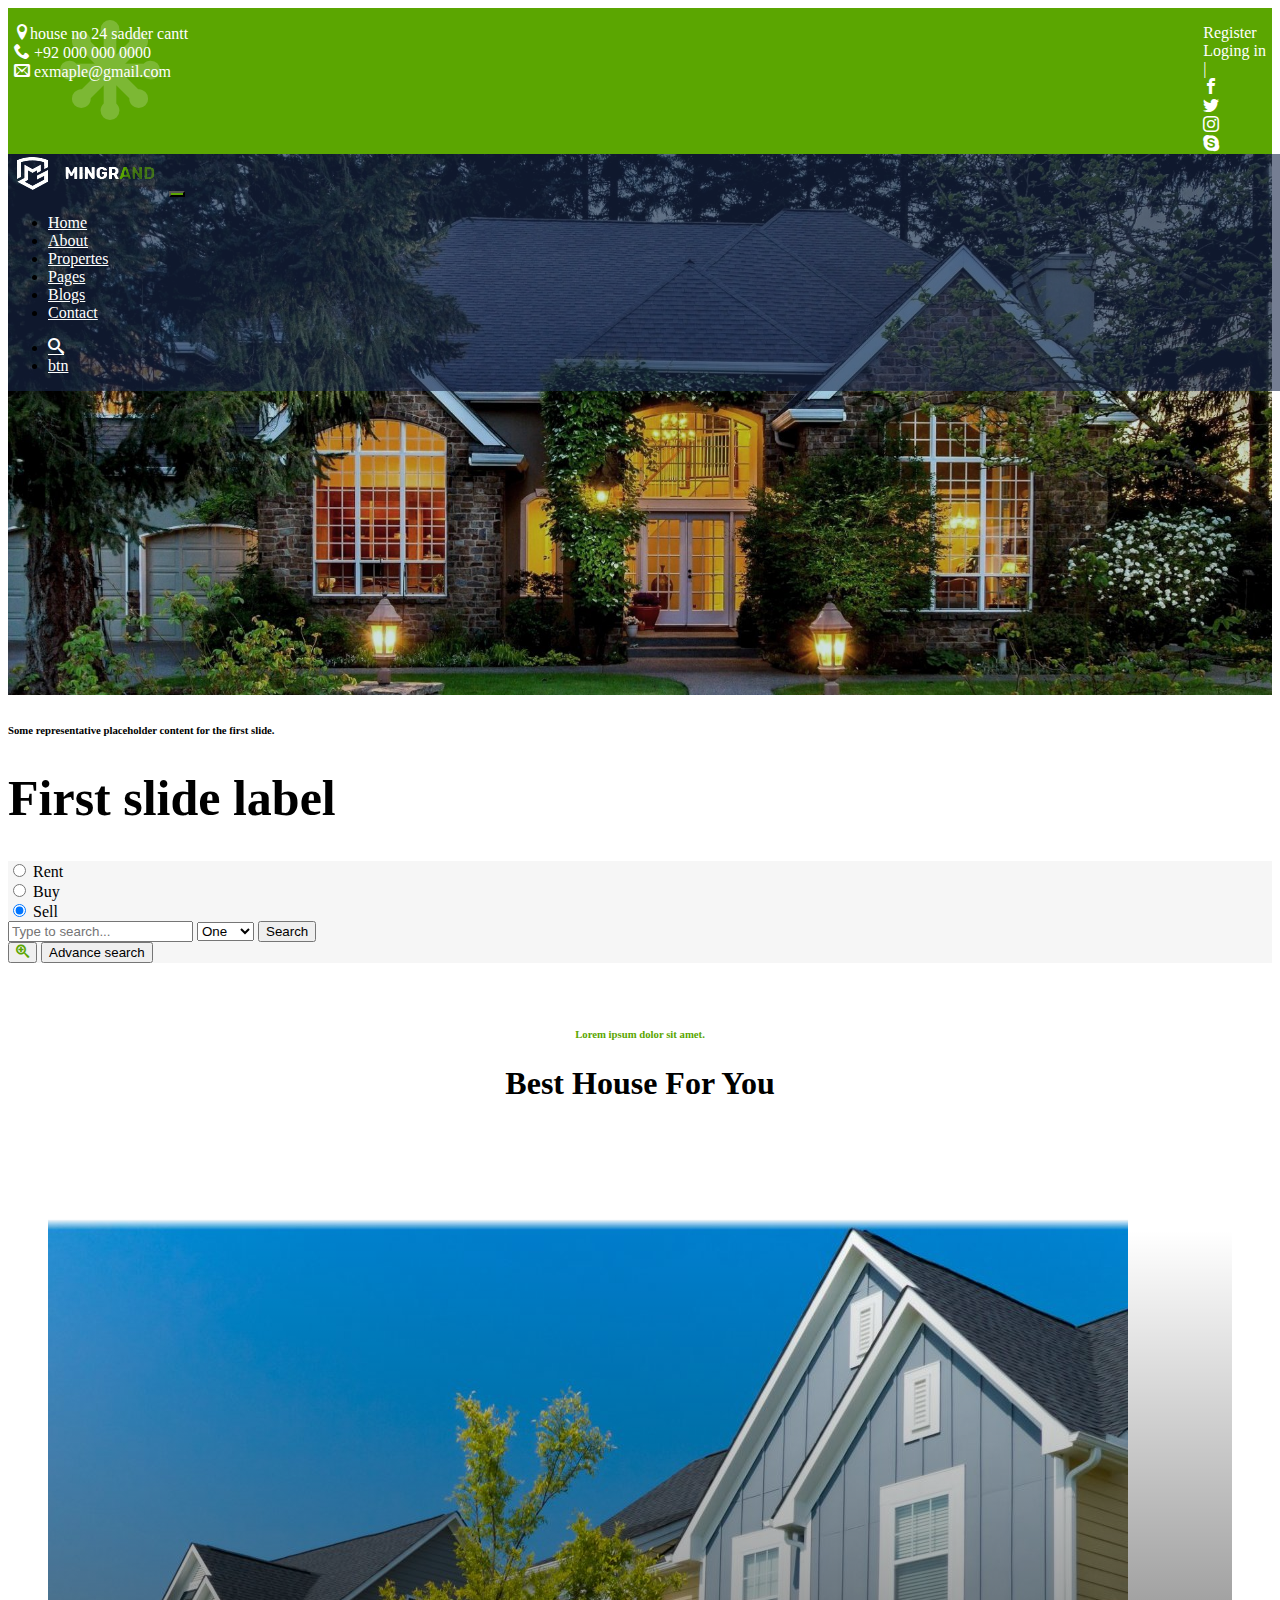
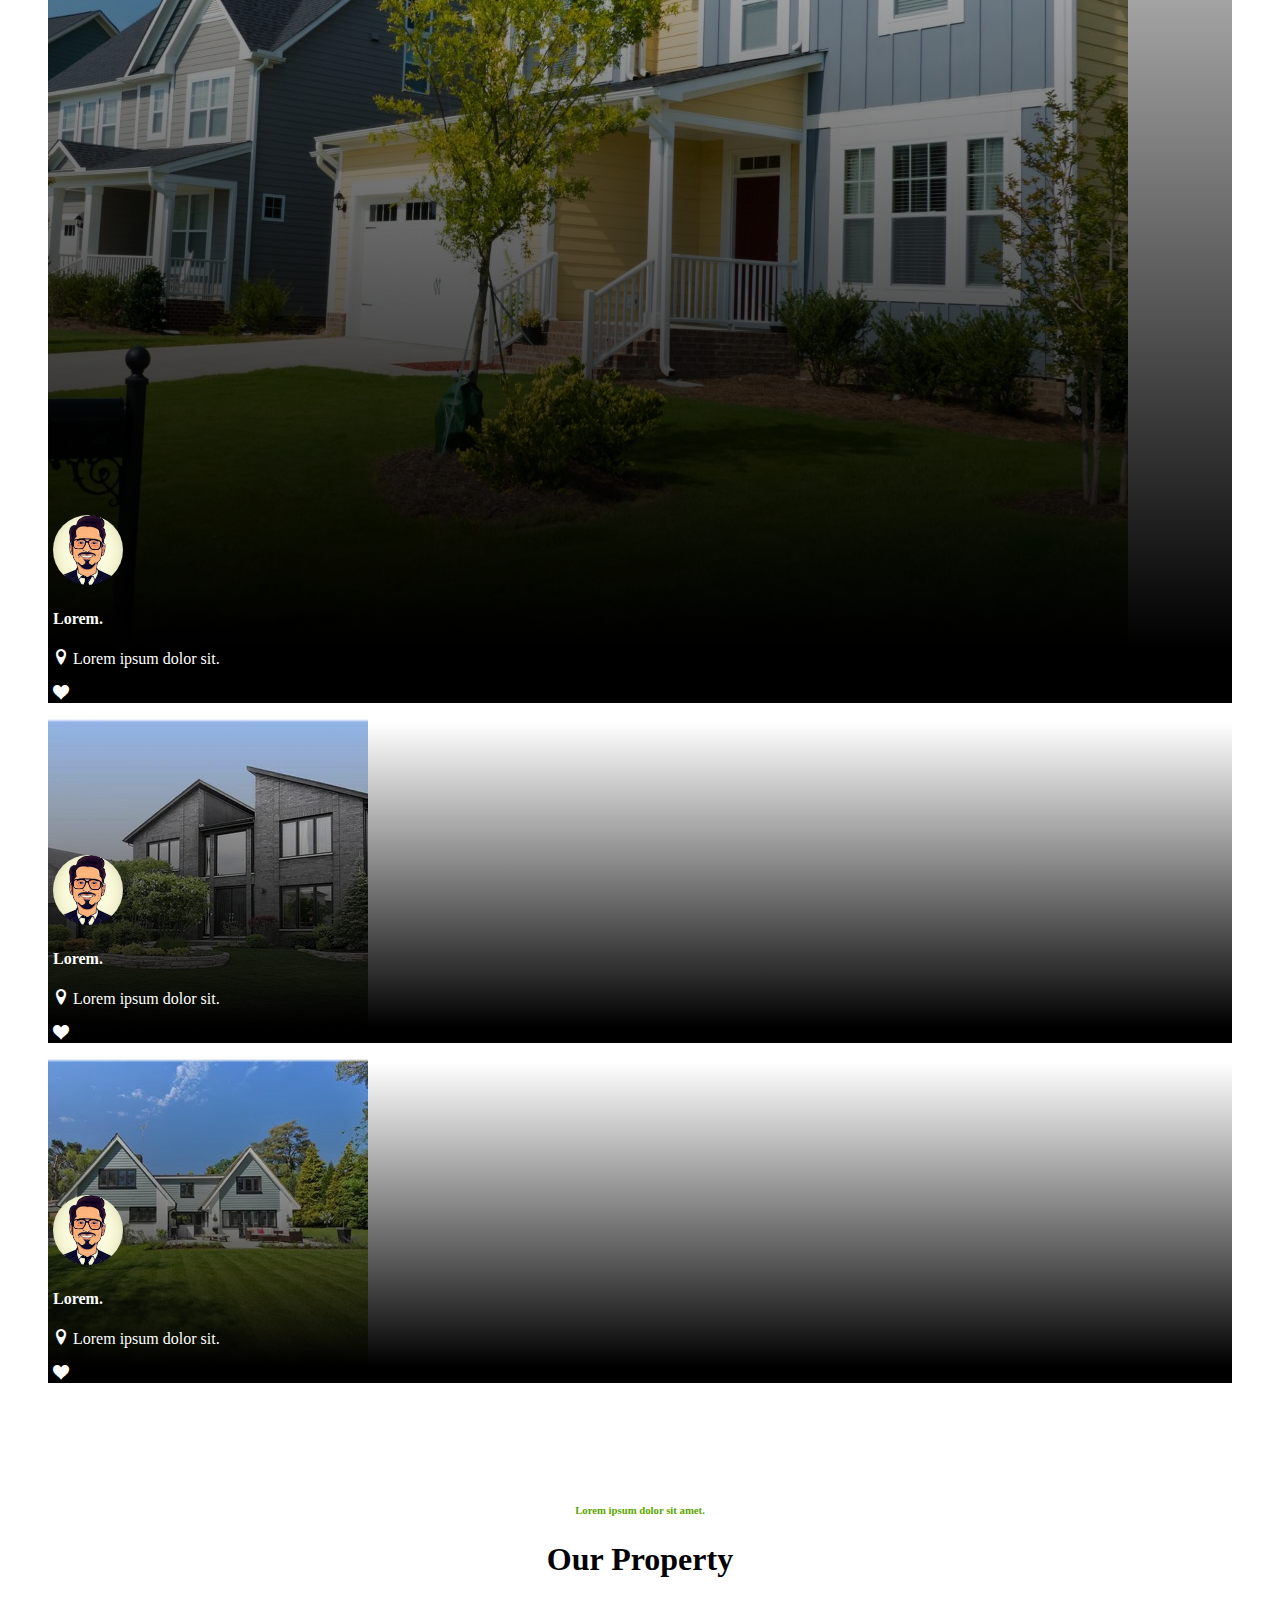
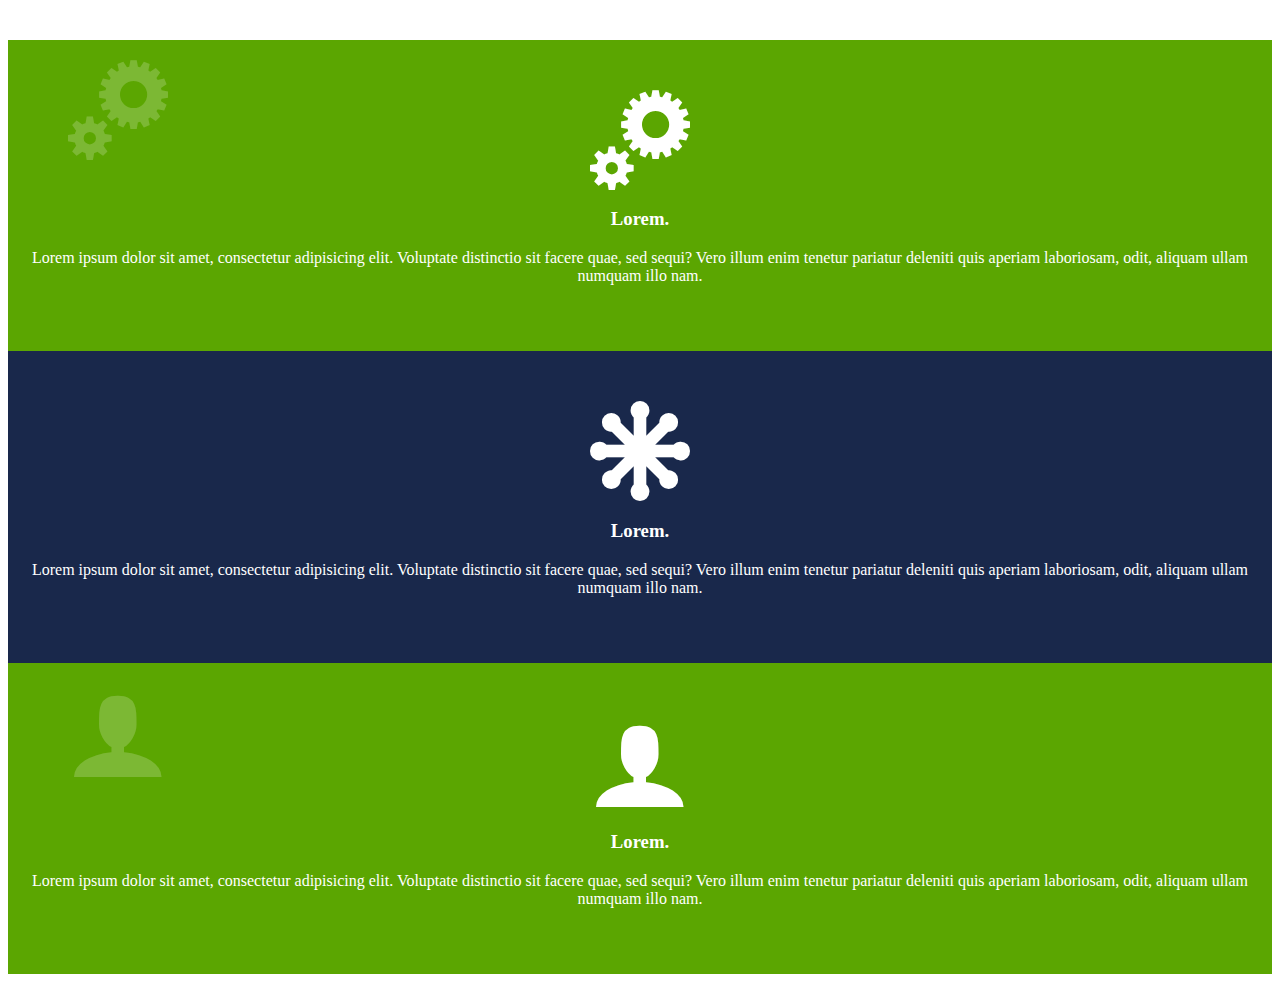
==== index.html @ 976aa517 "first commit" ====
<!doctype html>
<html lang="en">

<head>
    <meta charset="utf-8">
    <meta name="viewport" content="width=device-width, initial-scale=1">
    <title>Real Estate</title>
    <link href="https://cdn.jsdelivr.net/npm/bootstrap@5.2.3/dist/css/bootstrap.min.css" rel="stylesheet"
        integrity="sha384-rbsA2VBKQhggwzxH7pPCaAqO46MgnOM80zW1RWuH61DGLwZJEdK2Kadq2F9CUG65" crossorigin="anonymous">
    <link rel="stylesheet" href="./css/theme.css">
    <link rel="stylesheet" href="./css/style.css">
</head>

<body>
    <div class="site-wrapper">
        <header class="header">
            <div class="contact-nav-bar-info-wrapper ">
                <div class="container px-0">
                    <nav class="navbar-wrapper">
                        <navbar class="nav-bar-first">
                            <ul class="d-flex">
                                <li><a href=""><span class="icon-location"></span>house no 24 sadder cantt </a></li>
                                <li><a href=""><span class="icon-phone"></span> +92 000 000 0000</a></li>
                                <li><a href=""><span class="icon-envelop"></span> exmaple@gmail.com </a></li>
                            </ul>
                            <ul class="d-flex">
                                <li><a href="">Register</a></li>
                                <li><a href="">Loging in</a></li>
                                <li><a href="">|</a></li>
                                <li><a href=""><span class="icon-facebook"></span></a></li>
                                <li><a href=""><span class="icon-twitter"></span></a></li>
                                <li><a href=""><span class="icon-instagram"></span></a></li>
                                <li><a href=""><span class="icon-skype"></span></a></li>
                            </ul>
                        </navbar><!-- /.nav-bar -->
                    </nav><!-- /.navbar-wrapper -->
                </div><!-- /.container -->
            </div><!-- /.contact-nav-bar-info-wrapper -->

            <!-- main-nav-bar -->

            <nav class="navbar navbar-expand-lg">
                <div class="container px-0">
                    <a class="navbar-brand" href="#"><img src="./assets/img/mingrand-logo.png" alt=""></a>
                    <button class="navbar-toggler" type="button" data-bs-toggle="collapse"
                        data-bs-target="#navbarSupportedContent" aria-controls="navbarSupportedContent"
                        aria-expanded="false" aria-label="Toggle navigation">
                        <span class="navbar-toggler-icon"></span>
                    </button>
                    <div class="collapse navbar-collapse" id="navbarSupportedContent">
                        <ul class="navbar-nav me-auto mb-2 mb-lg-0">
                            <li class="nav-item">
                                <a class="nav-link" aria-current="page" href="#">Home</a>
                            </li>
                            <li class="nav-item">
                                <a class="nav-link" href="#">About</a>
                            </li>
                            <li class="nav-item">
                                <a class="nav-link" href="#">Propertes</a>
                            </li>
                            <li class="nav-item">
                                <a class="nav-link" href="#">Pages</a>
                            </li>
                            <li class="nav-item">
                                <a class="nav-link" href="#">Blogs</a>
                            </li>
                            <li class="nav-item">
                                <a class="nav-link" href="#">Contact</a>
                            </li>
                        </ul>
                        <ul class="navbar-nav ms-auto mb-2 mb-lg-0">
                            <li class="nav-item">
                                <a class="nav-link active" aria-current="page" href="#"><span
                                        class="icon-search"></span></a>
                            </li>
                            <li class="nav-item">
                                <a class="nav-link" href="#">btn</a>
                            </li>
                        </ul>
                    </div>
                </div>
            </nav>
            <div class="hero-img">
                <div id="carouselExampleCaptions" class="carousel slide" data-bs-ride="false">

                    <div class="carousel-inner">
                        <div class="carousel-item active">
                            <img src="./assets/img/hero-img.png" class="d-block w-100" alt="...">
                            <div class="carousel-caption ">

                                <h6>Some representative placeholder content for the first slide.</h6>
                                <h1>First slide label</h1>
                            </div>
                        </div>
                    </div>
                </div>
            </div><!-- /.hero-img -->
    </div><!-- /.hero-img-wrapper -->
    <!-- main-nav-bar -->

    </header><!-- /.header -->
    <main class="main-area">
        <div class="search-seac-wrapper  py-4">
            <div class="container">
                <div class="search-sec ">
                    <div class="container">
                        <div class="row align-items-center">
                            <div class="col-sm-6 col-md-3 d-flex">
                                <div class="form-check">
                                    <input class="form-check-input" type="radio" name="flexRadioDefault"
                                        id="flexRadioDefault1">
                                    <label class="form-check-label" for="flexRadioDefault1">
                                        Rent
                                    </label>
                                </div>
                                <div class="form-check">
                                    <input class="form-check-input" type="radio" name="flexRadioDefault"
                                        id="flexRadioDefault2" checked>
                                    <label class="form-check-label" for="flexRadioDefault2">
                                        Buy
                                    </label>
                                </div>
                                <div class="form-check">
                                    <input class="form-check-input" type="radio" name="flexRadioDefault"
                                        id="flexRadioDefault2" checked>
                                    <label class="form-check-label" for="flexRadioDefault2">
                                        Sell
                                    </label>
                                </div>
                            </div><!-- /.col -->
                            <div class="col-sm-6 col-md-6 col-sm-text-align-center d-flex">
                                <input class="form-control" list="datalistOptions" id="exampleDataList"
                                    placeholder="Type to search...">
                                <datalist id="datalistOptions">
                                    <option value="San Francisco">
                                    <option value="New York">
                                    <option value="Seattle">
                                    <option value="Los Angeles">
                                    <option value="Chicago">
                                </datalist>
                                <select class="form-select-sm" aria-label=".form-select-sm example">

                                    <option value="1">One</option>
                                    <option value="2">Two</option>
                                    <option value="3">Three</option>
                                </select>
                                <button type="button" class="btn btn-warning">Search</button>
                            </div><!-- /.col-6 -->
                            <div class="col-sm-6 col-md-3 col-sm-text-align-center d-flex">
                                <button type="button" class="btn btn-link"><span class="icon-zoom-in"></span></button>
                                <button type="button" class="btn btn-link"> Advance search</button>
                            </div><!-- /.col -->

                        </div><!-- /.row -->
                    </div><!-- /.container -->
                </div><!-- /.search-sec -->
            </div><!-- /.container -->
        </div><!-- /.search-seac-wrapper -->

        <div class="container">
            <div class="col">
                <div class="lead-text sac-space">
                    <h6>Lorem ipsum dolor sit amet.</h6>
                    <h1><b>Best House For You</b></h1>
                </div><!-- /.lead-text -->
            </div><!-- /.col -->
        </div>
        <!-- /.container -->

        <section class="featured-card-wrapper sac-space">
            <div class="container">
                <div class="row">
                    <div class="col-md-4 col-sm-6">
                        <figure class="featured-card">
                            <img class="w-100" src="./assets/img/featured-card-1.jpg" alt="">
                            <figcaption class="d-flex">
                                <div class="avatar-info d-flex">
                                    <img  src="./assets/img/avatar.jpg" alt="">
                                <div class="caption ms-2">
                                    <h4>Lorem.</h4>
                                    <p> <span class=" icon-location"></span> Lorem ipsum dolor sit.</p>
                                </div><!-- /.caption -->
                                </div><!-- /.avatar-info -->
                                <div class="fav">
                                    <span class=" icon-heart" ></span>
                                </div><!-- /.fav -->
                            </figcaption>
                        </figure>
                        </div><!-- /.col-md-4 -->
                    <div class="col-md-4 col-sm-6">
                        <figure class="featured-card">
                            <img class="w-100" src="./assets/img/featured-card-2.webp" alt="">
                            <figcaption class="d-flex">
                                <div class="avatar-info d-flex">
                                    <img  src="./assets/img/avatar.jpg" alt="">
                                <div class="caption ms-2">
                                    <h4>Lorem.</h4>
                                    <p> <span class=" icon-location"></span> Lorem ipsum dolor sit.</p>
                                </div><!-- /.caption -->
                                </div><!-- /.avatar-info -->
                                <div class="fav">
                                    <span class=" icon-heart" ></span>
                                </div><!-- /.fav -->
                            </figcaption>
                        </figure>
                        </div><!-- /.col-md-4 -->
                    <div class="col-md-4 col-sm-6">
                        <figure class="featured-card">
                            <img class="w-100" src="./assets/img/featured-card-3.webp" alt="">
                            <figcaption class="d-flex">
                                <div class="avatar-info d-flex">
                                    <img  src="./assets/img/avatar.jpg" alt="">
                                <div class="caption ms-2">
                                    <h4>Lorem.</h4>
                                    <p> <span class=" icon-location"></span> Lorem ipsum dolor sit.</p>
                                </div><!-- /.caption -->
                                </div><!-- /.avatar-info -->
                                <div class="fav">
                                    <span class=" icon-heart" ></span>
                                </div><!-- /.fav -->
                            </figcaption>
                        </figure>
                        </div><!-- /.col-md-4 -->

                    </div><!-- /.row -->
                </div><!-- /.container -->
        </section><!-- /.featured-card-wrapper -->


        <div class="container">
            <div class="col">
                <div class="lead-text sac-space">
                    <h6>Lorem ipsum dolor sit amet.</h6>
                    <h1> <b> Our Property</b></h1>
                </div><!-- /.lead-text -->
            </div><!-- /.col -->
        </div><!-- /.container -->
        
<div class="services-wrapper">
    <div class="container">
       <div class="row">
        <div class="col-md-4">
            <div class="service">
                <span class="icon-cogs"></span>
                <h3>Lorem.</h3>
                <p>Lorem ipsum dolor sit amet, consectetur adipisicing elit. Voluptate distinctio sit facere quae, sed sequi? Vero illum enim tenetur pariatur deleniti quis aperiam laboriosam, odit, aliquam ullam numquam illo nam.</p>
                <div class="box-1">
                    <span class="icon-cogs"></span>
                </div>
                <!-- /.box-1 -->
            </div><!-- /.service -->
        </div><!-- /.col-md-4 -->
        <div class="col-md-4">
            <div class="service-two">
                <span class=" icon-svg"></span>
                <h3>Lorem.</h3>
                <p>Lorem ipsum dolor sit amet, consectetur adipisicing elit. Voluptate distinctio sit facere quae, sed sequi? Vero illum enim tenetur pariatur deleniti quis aperiam laboriosam, odit, aliquam ullam numquam illo nam.</p>
                <div class="box-1">
                    <span class=" icon-svg"></span>
                </div>
                <!-- /.box-1 -->
            </div><!-- /.service -->
        </div><!-- /.col-md-4 -->
        <div class="col-md-4">
            <div class="service">
                <span class=" icon-user"></span>
                <h3>Lorem.</h3>
                <p>Lorem ipsum dolor sit amet, consectetur adipisicing elit. Voluptate distinctio sit facere quae, sed sequi? Vero illum enim tenetur pariatur deleniti quis aperiam laboriosam, odit, aliquam ullam numquam illo nam.</p>
                <div class="box-1">
                    <span class=" icon-user"></span>
                </div>
                <!-- /.box-1 -->
            </div><!-- /.service -->
        </div><!-- /.col-md-4 -->
        
       </div><!-- /.row -->
    </div><!-- /.container -->
</div><!-- /.services-wrapper -->


    </main><!-- /.main-area -->
    <footer class="footer">

    </footer><!-- /.footer -->
    </div><!-- /.site-wrapper -->
    <script src="https://cdn.jsdelivr.net/npm/bootstrap@5.2.3/dist/js/bootstrap.bundle.min.js"
        integrity="sha384-kenU1KFdBIe4zVF0s0G1M5b4hcpxyD9F7jL+jjXkk+Q2h455rYXK/7HAuoJl+0I4"
        crossorigin="anonymous"></script>
</body>

</html>
---- css/theme.css ----
:root {
    --green: #5ba601;
    --blue: #19284b;
    --bluetransparent: rgba(25, 40, 75, 0.6);
    --white: #fff;
    --black: #000;
    --gray1: #f3f3f3be;
    --gray2: #f2f3f5;

}

.contact-nav-bar-info-wrapper {
    background-color: var(--green);
}

.nav-bar-first {
    display: flex;
    justify-content: space-between;

}

.nav-bar-first ul li {
    list-style: none;
    margin: 0 6px;

}

.nav-bar-first ul li a {
    text-decoration: none;
    color: var(--white);
}

.contact-nav-bar-info-wrapper .nav-bar-first ul {
    margin-bottom: 0;
    padding-left: 0;
}


/* main-nav-bar */
.navbar {
    position: absolute;
    z-index: 1;
    width: 100%;
    background-color: var(--bluetransparent);

}

.navbar-toggler {
    background-color: var(--green);
}

.carousel-caption {
    top: 50%;
}

.carousel-caption h1 {
    font-size: 50px;
}

.navbar ul li a,
span {
    color: var(--white);
}

.navbar ul li a:hover {
    color: var(--green);
}

.navbar ul li span:hover {
    color: var(--green);
}

.hero-img img {
    width: 100%;
}

.hero-img {
    position: relative;
}

.form-select {
    padding: 0 10px;
}

.search-seac-wrapper {
    background-color: var(--gray1);
}

.form-check {
    margin-right: 10px;
}

.icon-zoom-in {
    color: var(--green);
}

.btn-link {
    text-decoration: none;
    color: var(--black);
}

.navbar-toggler {
    font-size: small;
}

.lead-text {
    text-align: center;
}

.lead-text h6 {
    color: var(--green);
}

.form-select {

    width: 150px;
}

.featured-card {
    position: relative;
}

.featured-card figcaption {
    position: absolute;
    width: 100%;
    bottom: 0;
    align-items: center;
    padding-left: 5px;
    z-index: 1;
    color: var(--white);
}

.featured-card figcaption img {
    height: 70px;
    width: 70px;
    border-radius: 50%;
}
.featured-card:after{content: '';
display: block;
position: absolute;
width: 100%;
height: 100%;
background: rgb(0,0,0);
background: linear-gradient(0deg, rgba(0,0,0,1) 5%, rgba(12,12,12,0) 99%, rgba(255,255,255,1) 100%);
top: 0;}

.services-wrapper{background-color: var(--gray2);
text-align: center;}
.service span{font-size: 100px;}

.service{background-color: var(--green);

text-align: center;
color: var(--white);
padding: 50px 10px;
position: relative;}
.service-two{
    background-color: var(--blue);
   
    text-align: center;
    color: var(--white);
    padding: 50px 10px;}
.service-two span{font-size: 100px;}
    
.box-1{position: absolute;
opacity: 0.2;
top: 20px;
left: 60px;}



/* main-nav-bar */


/* GC */

.sac-space{padding: 40px 0;}
@media (max-width: 575.98px) { 
    .service-two{margin: 10px 0;}
}

@media (max-width: 991.98px) {
    .navbar-wrapper {
        display: none;
    }
}

@media (max-width: 991.98px) {
    .carousel-caption {
        display: none;
    }
}
---- css/style.css ----
@font-face {
  font-family: 'icomoon';
  src:  url('fonts/icomoon.eot?tbwtez');
  src:  url('fonts/icomoon.eot?tbwtez#iefix') format('embedded-opentype'),
    url('fonts/icomoon.ttf?tbwtez') format('truetype'),
    url('fonts/icomoon.woff?tbwtez') format('woff'),
    url('fonts/icomoon.svg?tbwtez#icomoon') format('svg');
  font-weight: normal;
  font-style: normal;
  font-display: block;
}

[class^="icon-"], [class*=" icon-"] {
  /* use !important to prevent issues with browser extensions that change fonts */
  font-family: 'icomoon' !important;
  speak: never;
  font-style: normal;
  font-weight: normal;
  font-variant: normal;
  text-transform: none;
  line-height: 1;

  /* Better Font Rendering =========== */
  -webkit-font-smoothing: antialiased;
  -moz-osx-font-smoothing: grayscale;
}

.icon-phone:before {
  content: "\e942";
}
.icon-envelop:before {
  content: "\e945";
}
.icon-location:before {
  content: "\e947";
}
.icon-calendar:before {
  content: "\e953";
}
.icon-user:before {
  content: "\e971";
}
.icon-search:before {
  content: "\e986";
}
.icon-zoom-in:before {
  content: "\e987";
}
.icon-cog:before {
  content: "\e994";
}
.icon-cogs:before {
  content: "\e995";
}
.icon-star-full:before {
  content: "\e9d9";
}
.icon-heart:before {
  content: "\e9da";
}
.icon-plus:before {
  content: "\ea0a";
}
.icon-circle-up:before {
  content: "\ea41";
}
.icon-facebook:before {
  content: "\ea90";
}
.icon-instagram:before {
  content: "\ea92";
}
.icon-twitter:before {
  content: "\ea96";
}
.icon-skype:before {
  content: "\eac5";
}
.icon-linkedin2:before {
  content: "\eaca";
}
.icon-pinterest2:before {
  content: "\ead2";
}
.icon-svg:before {
  content: "\eae9";
}
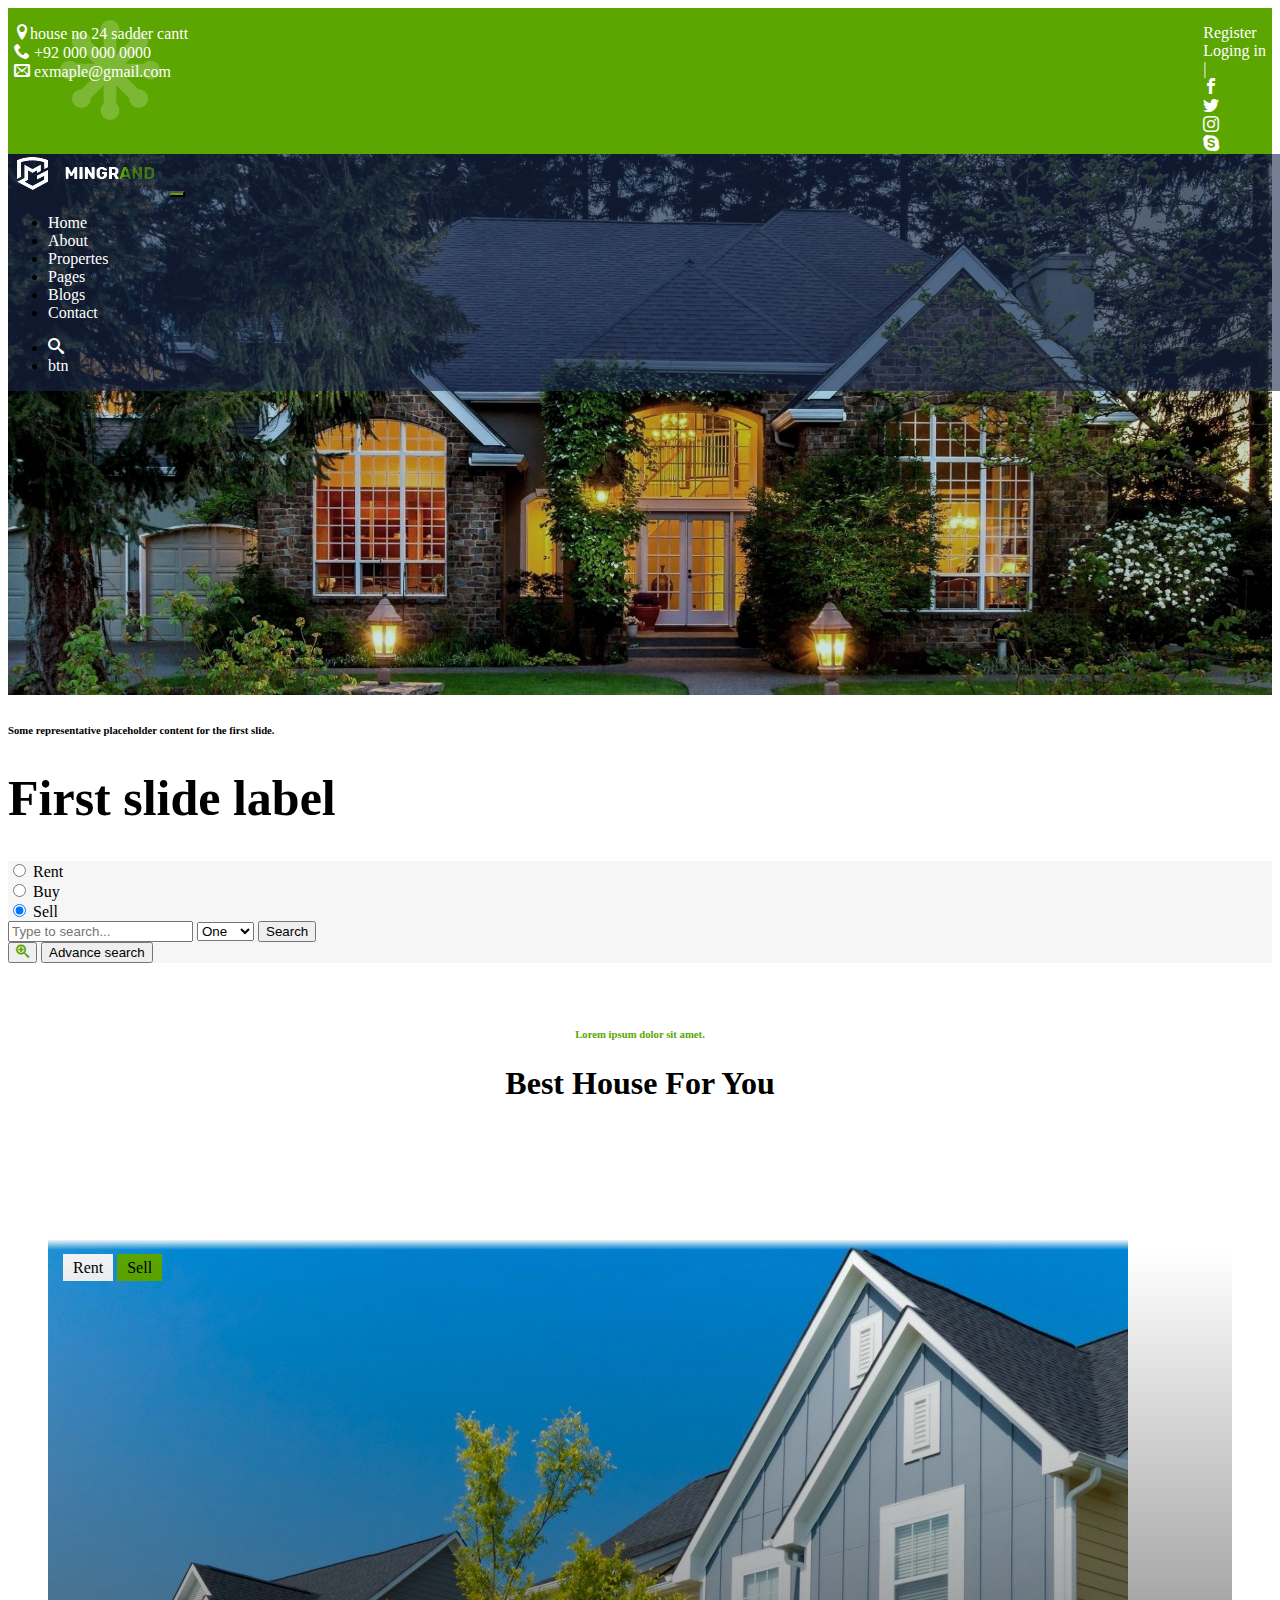
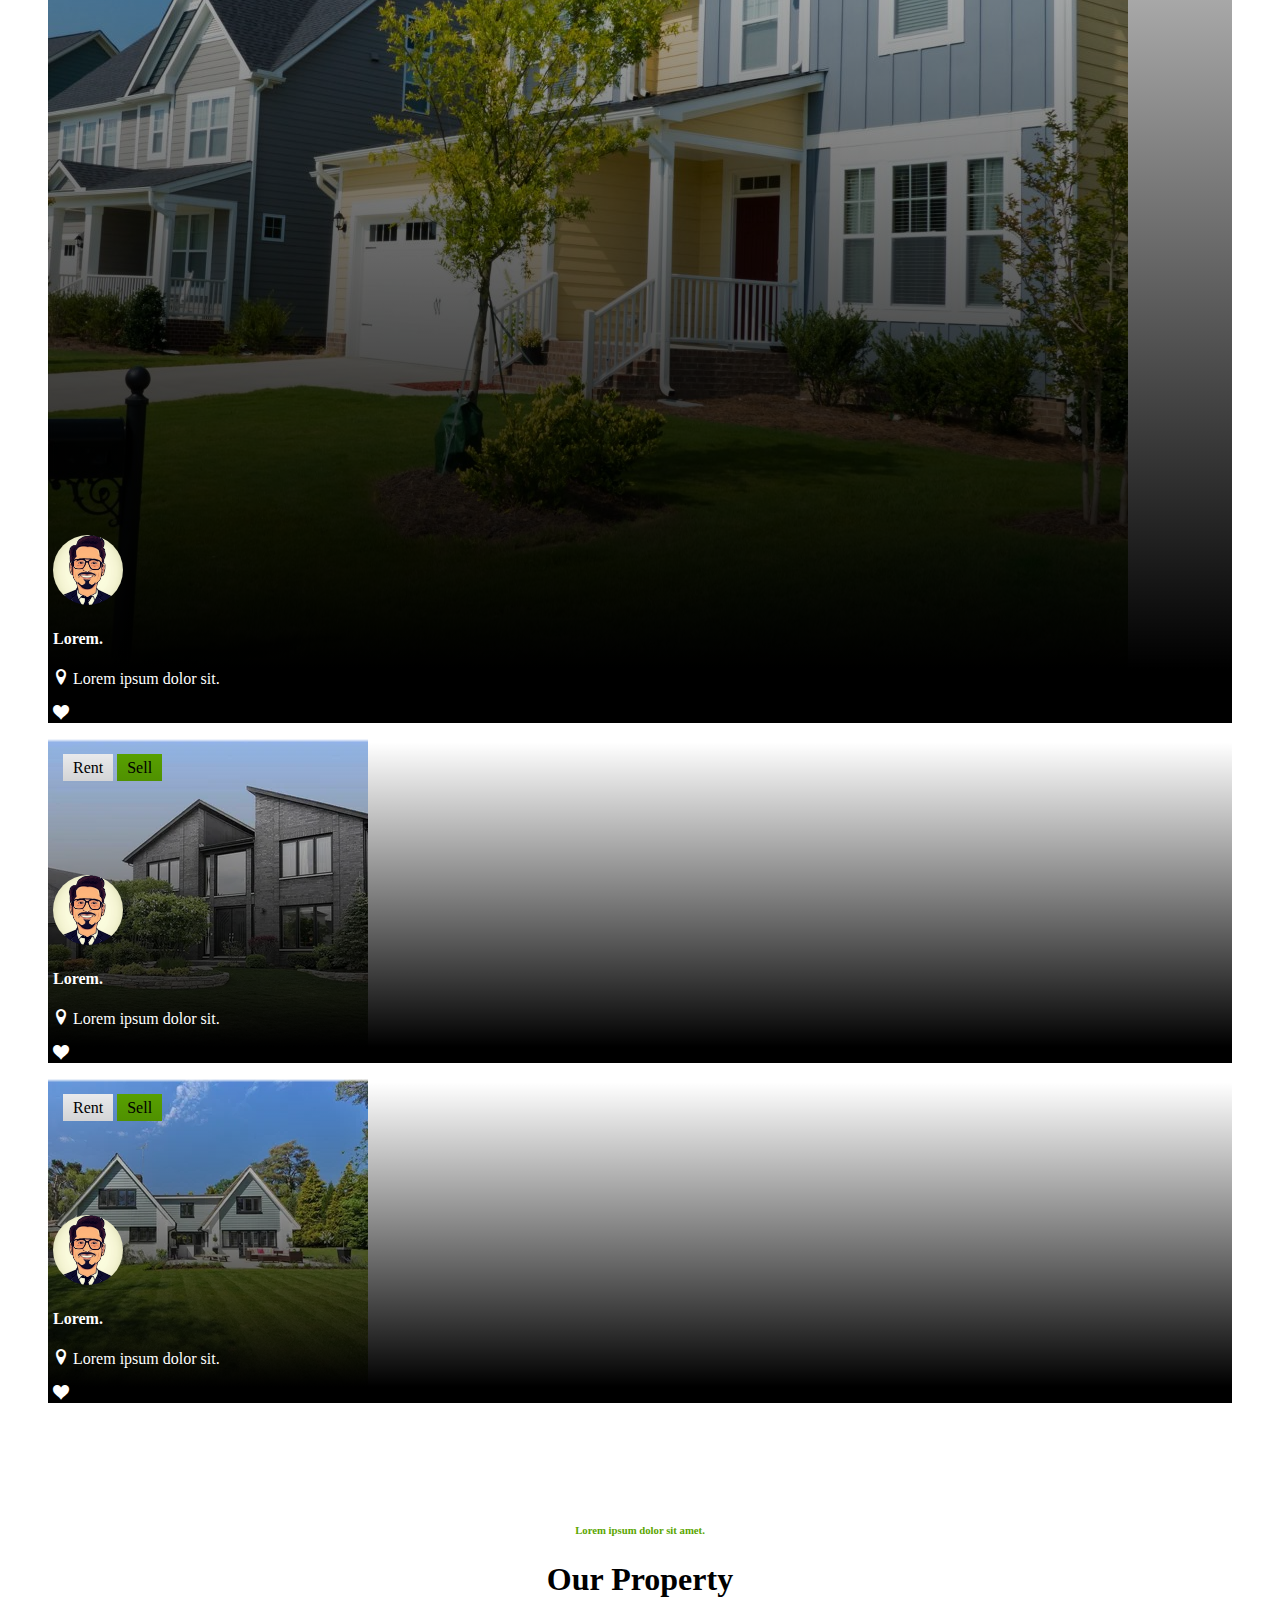
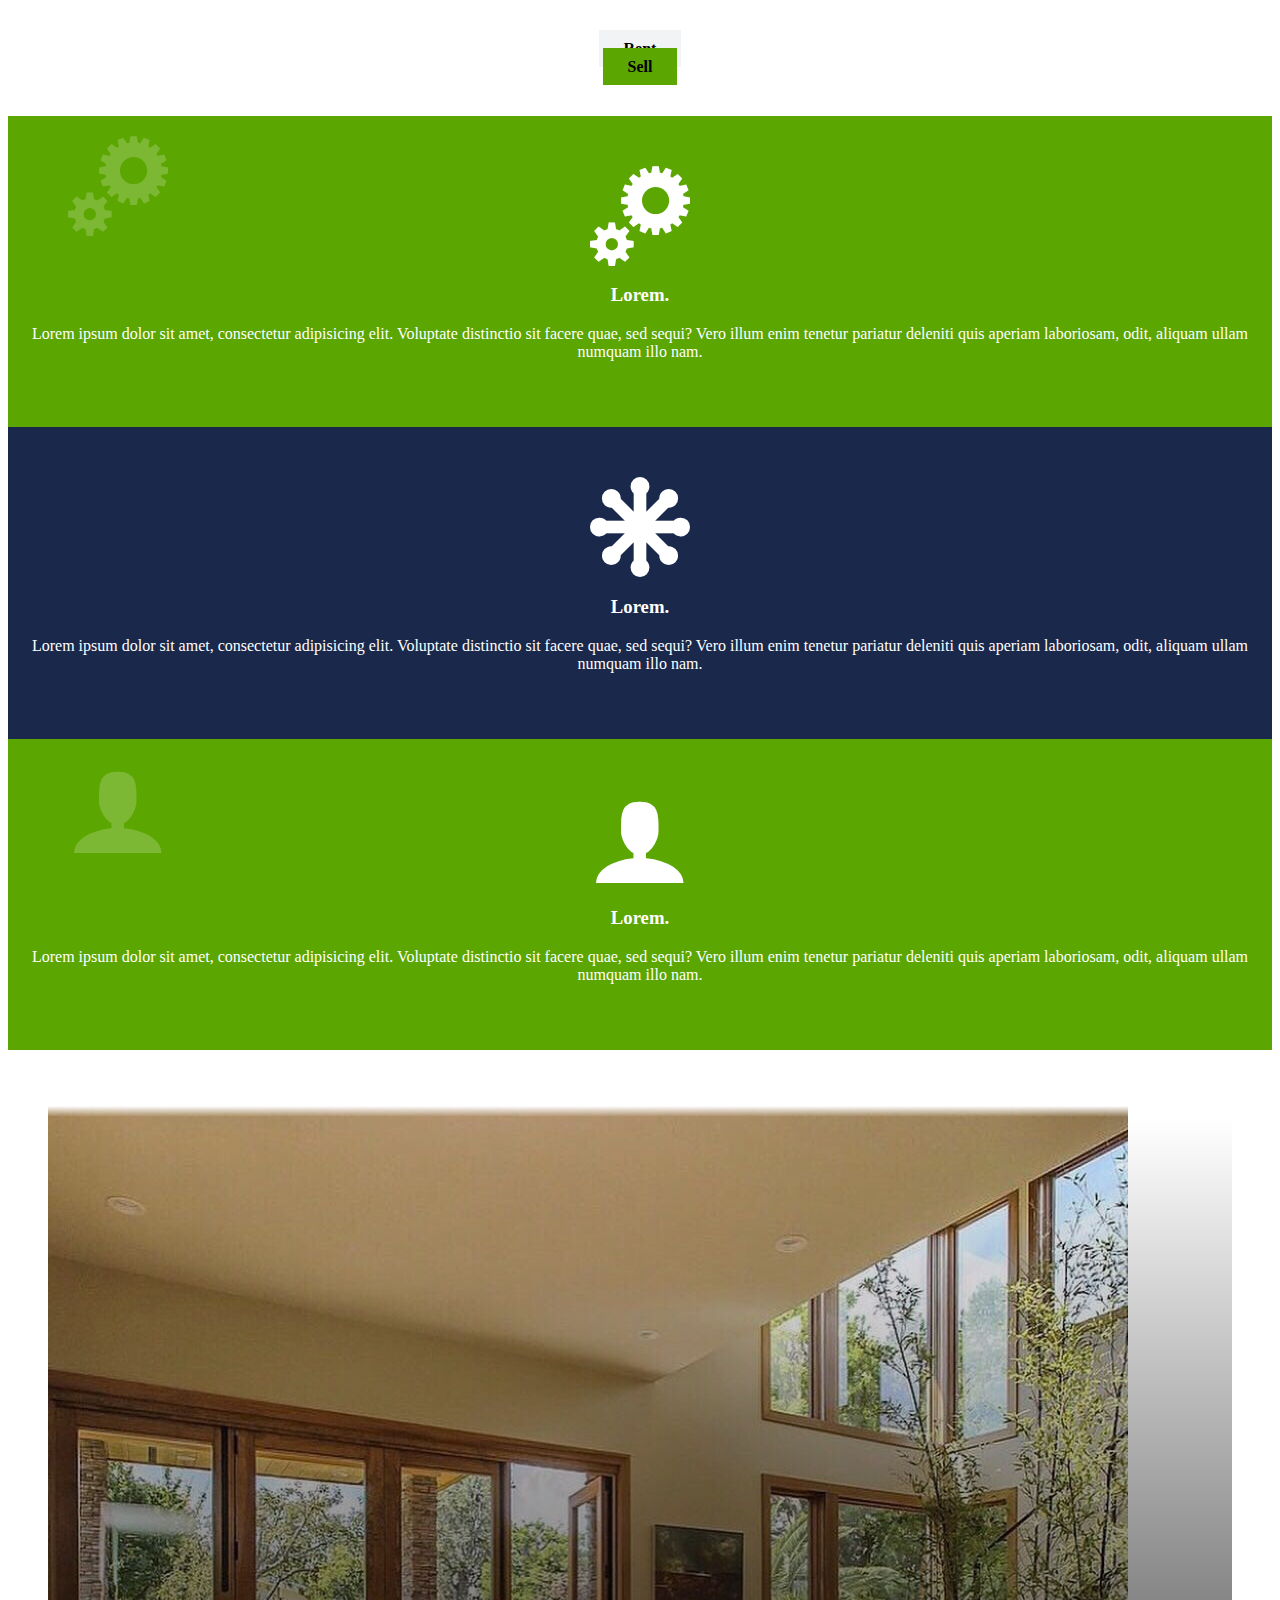
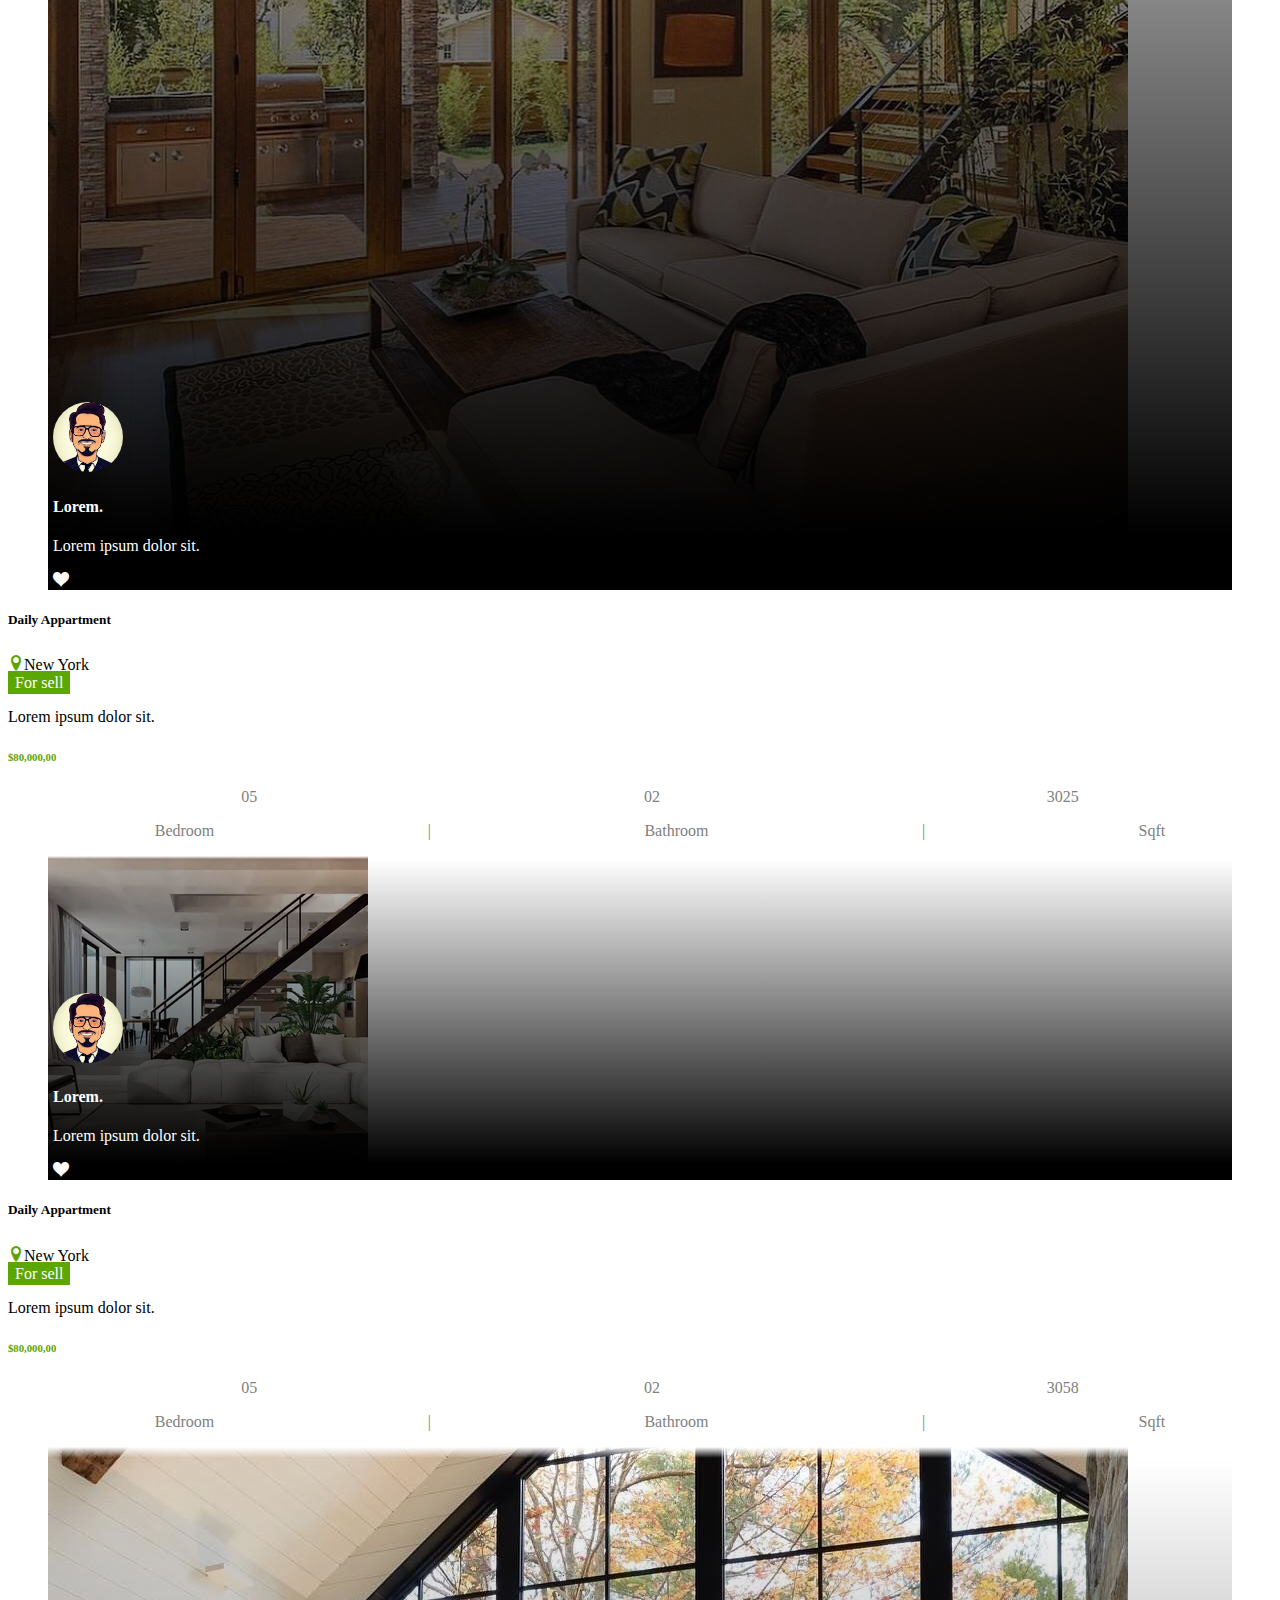
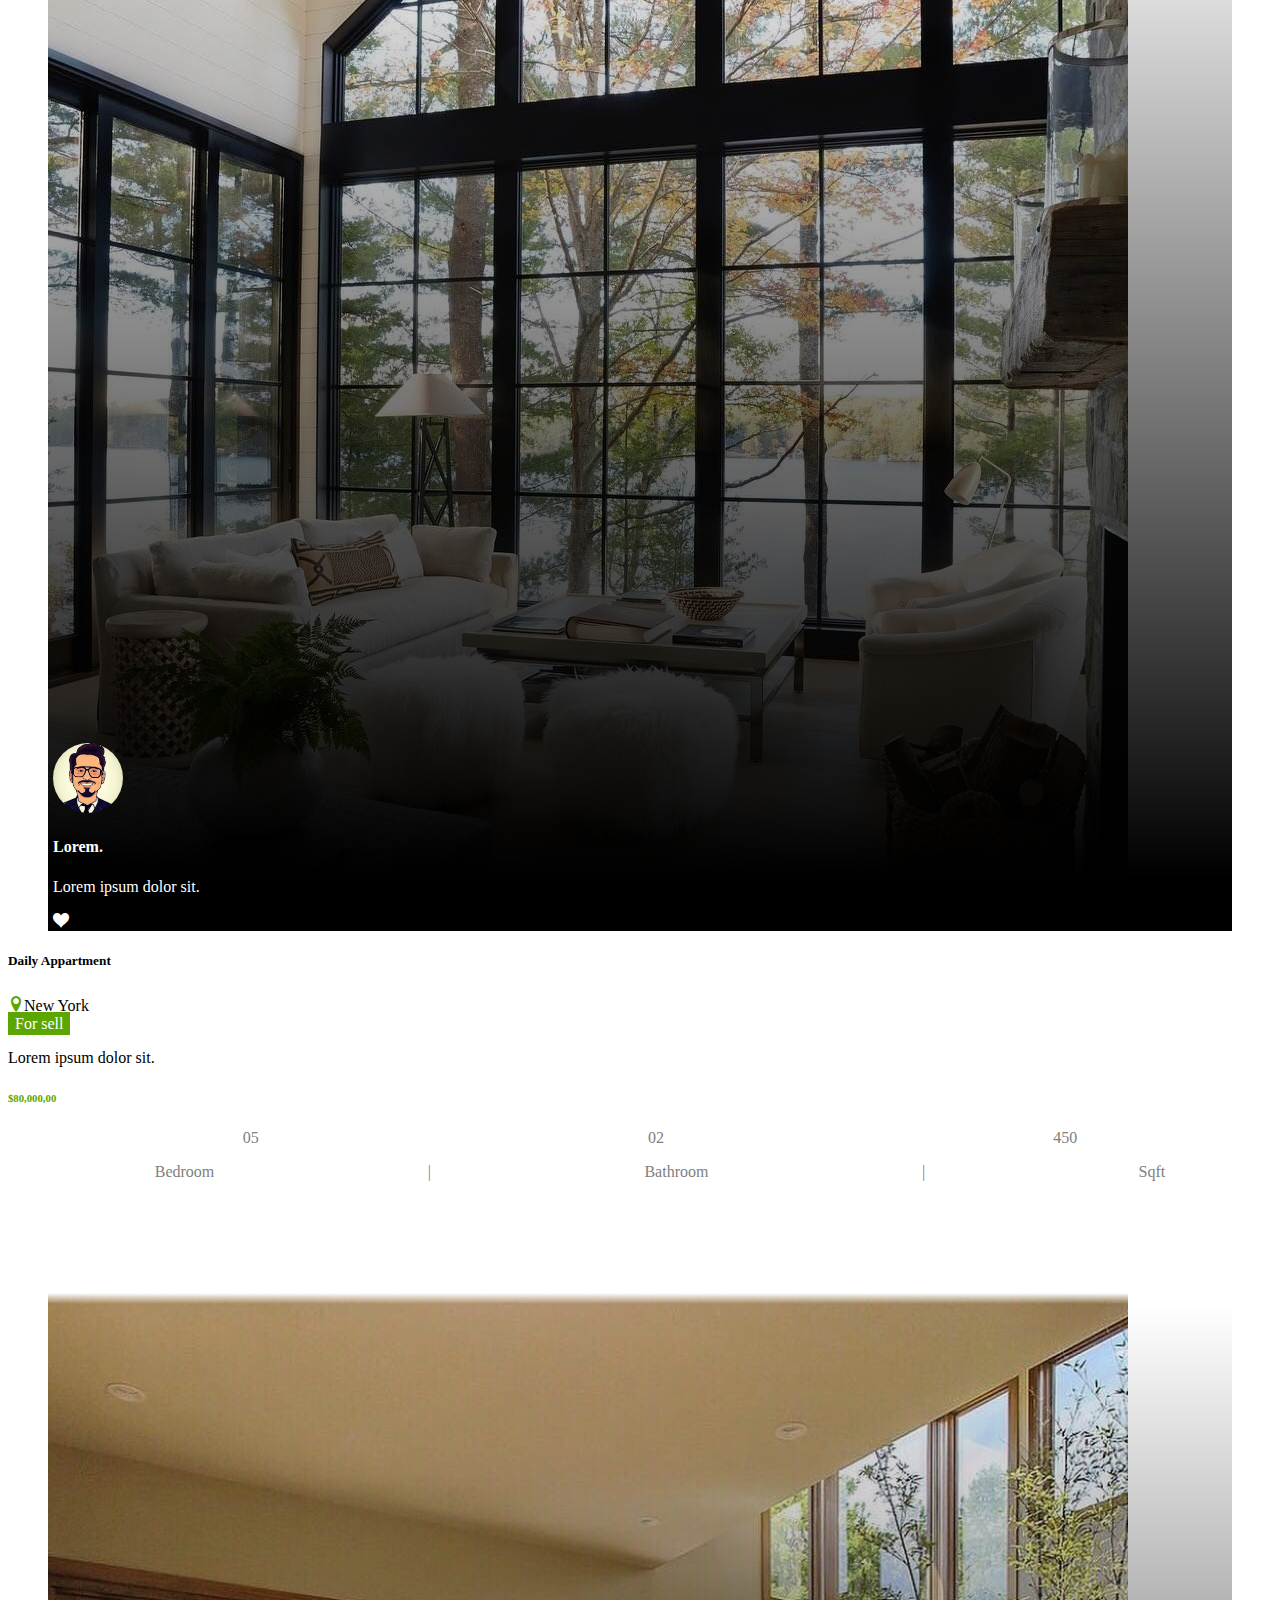
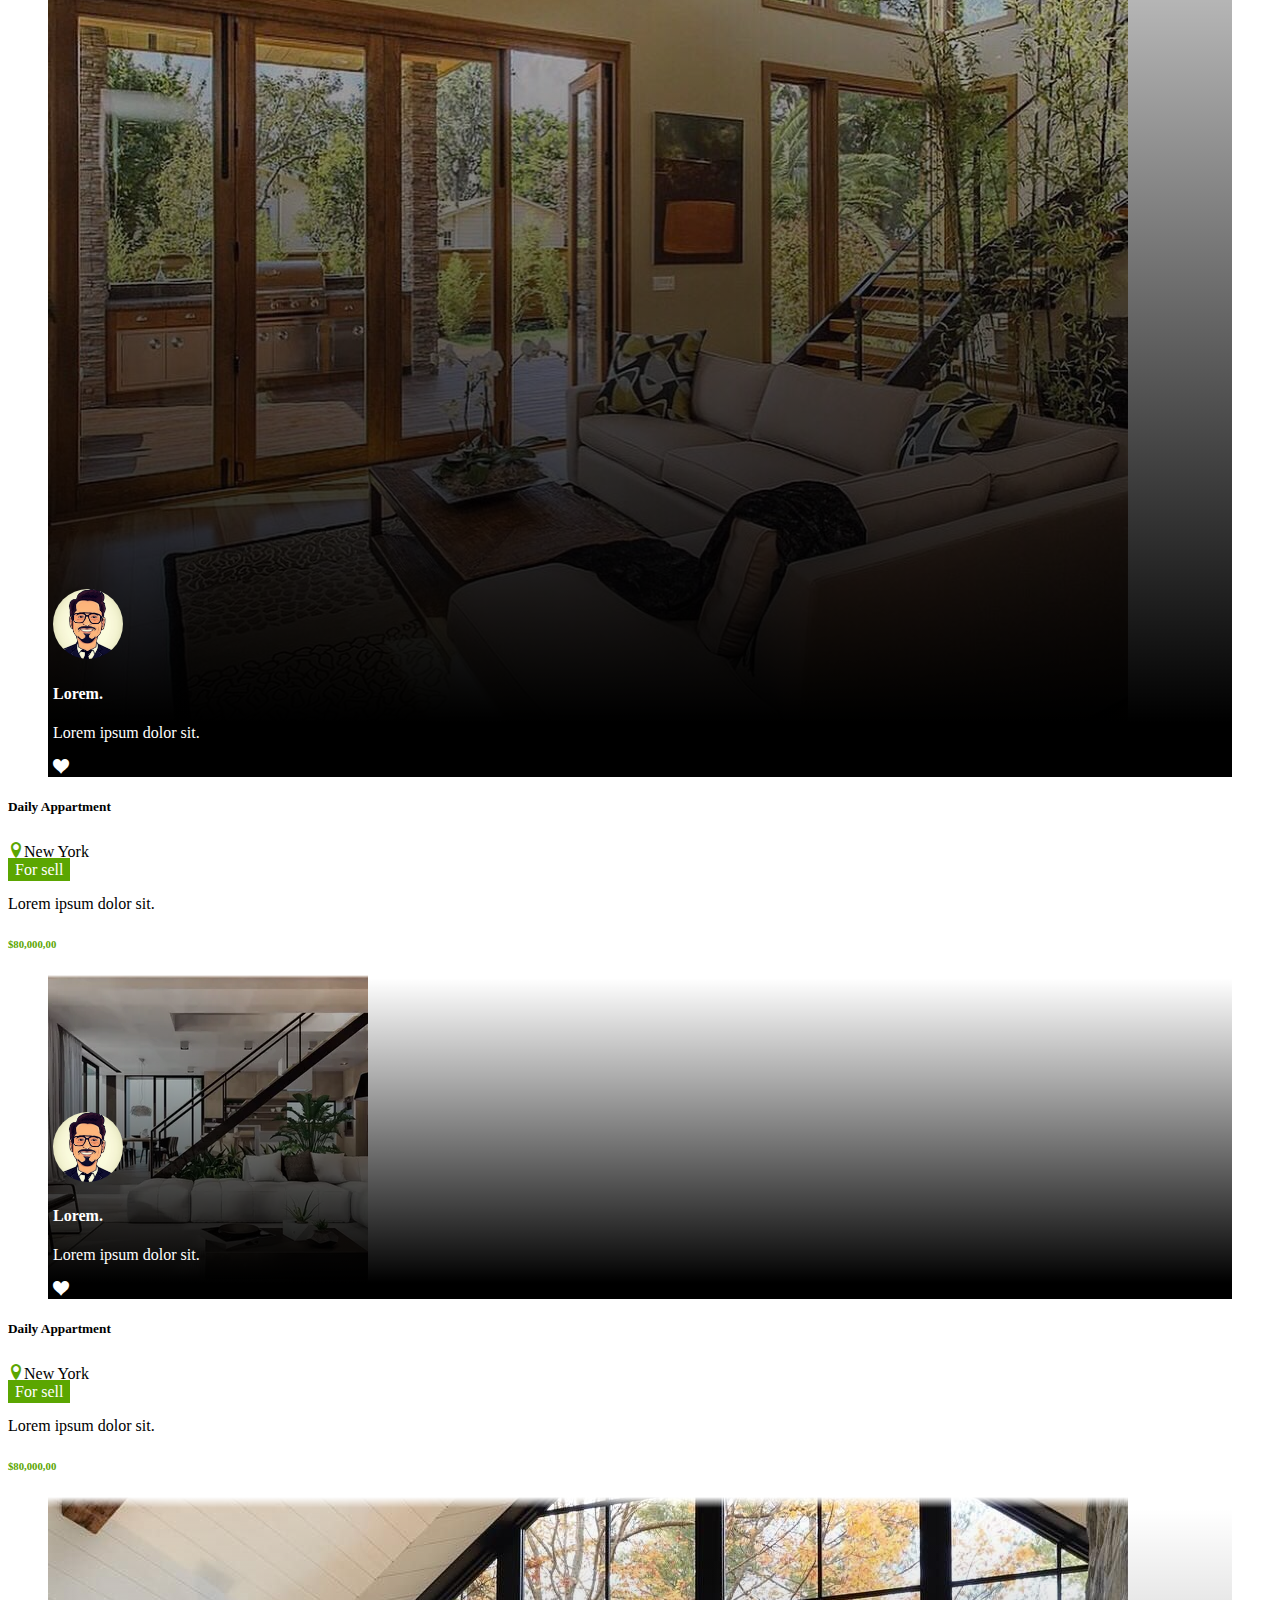
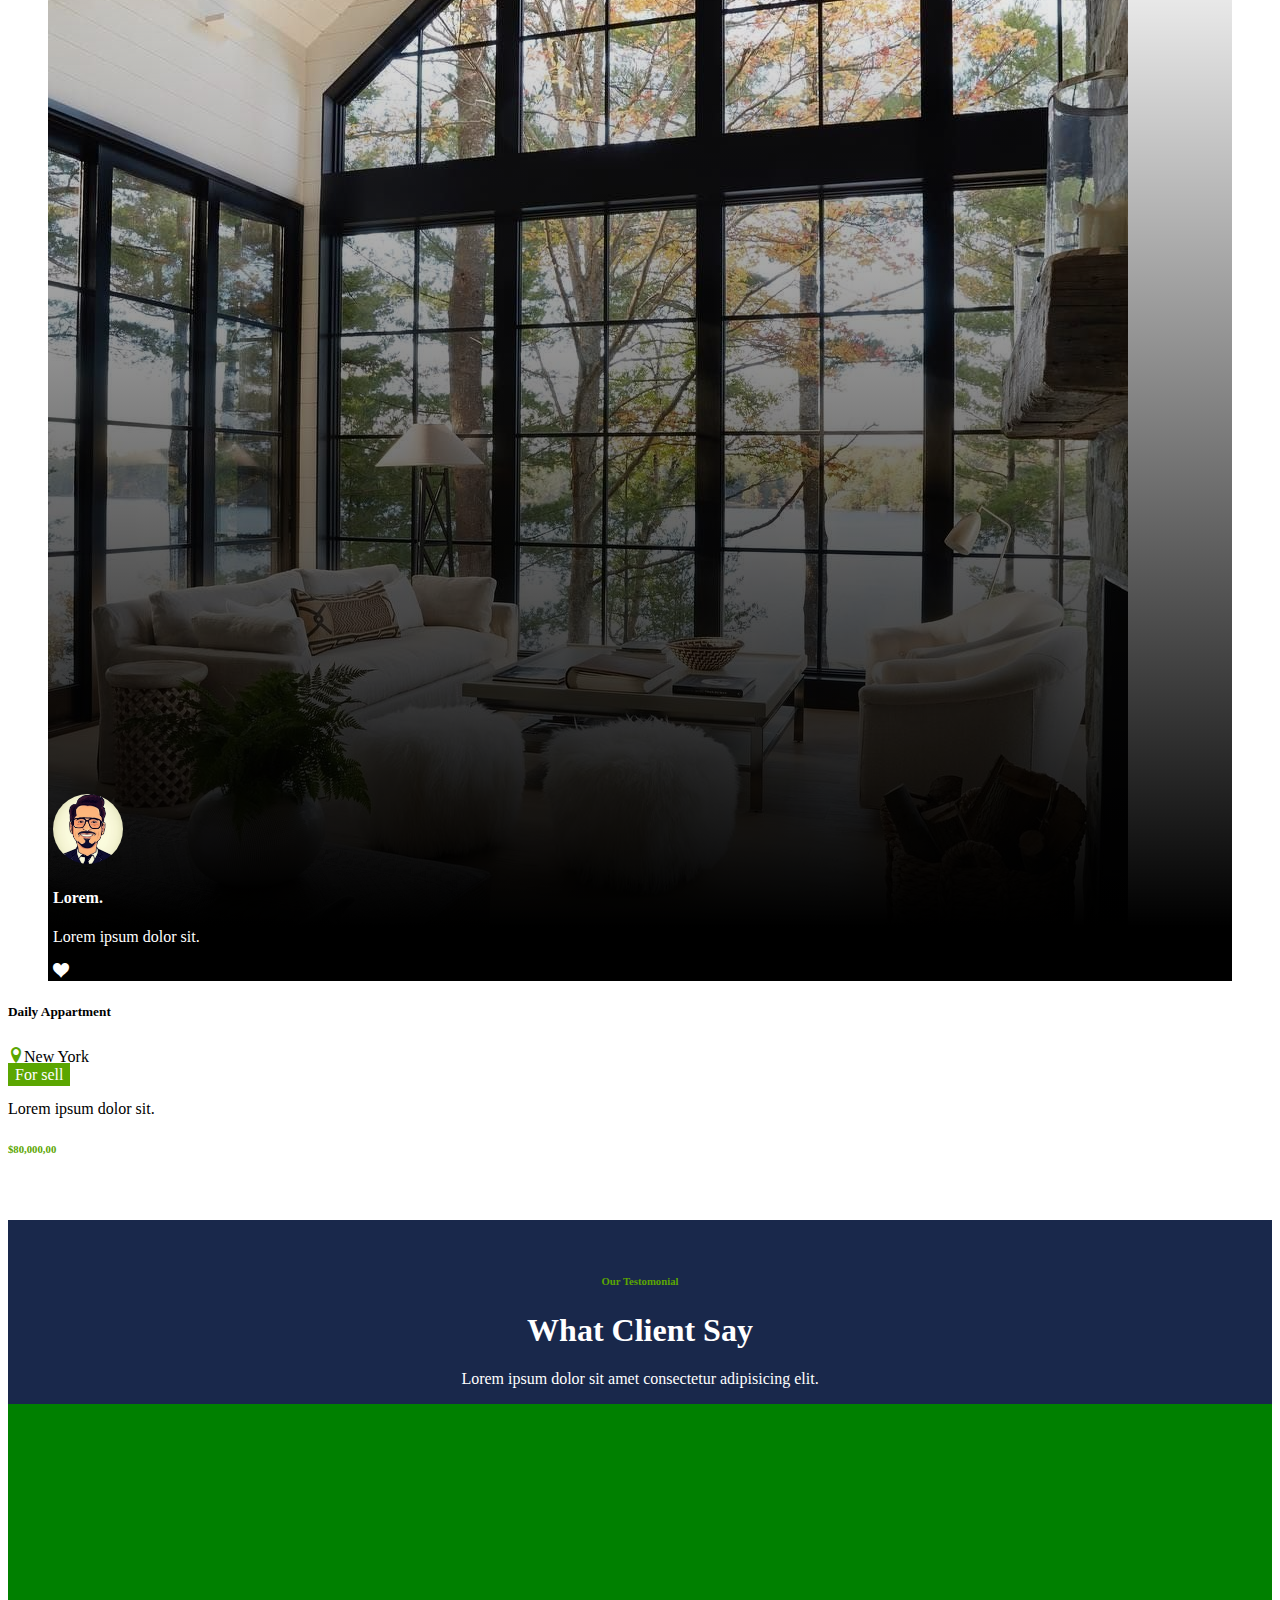
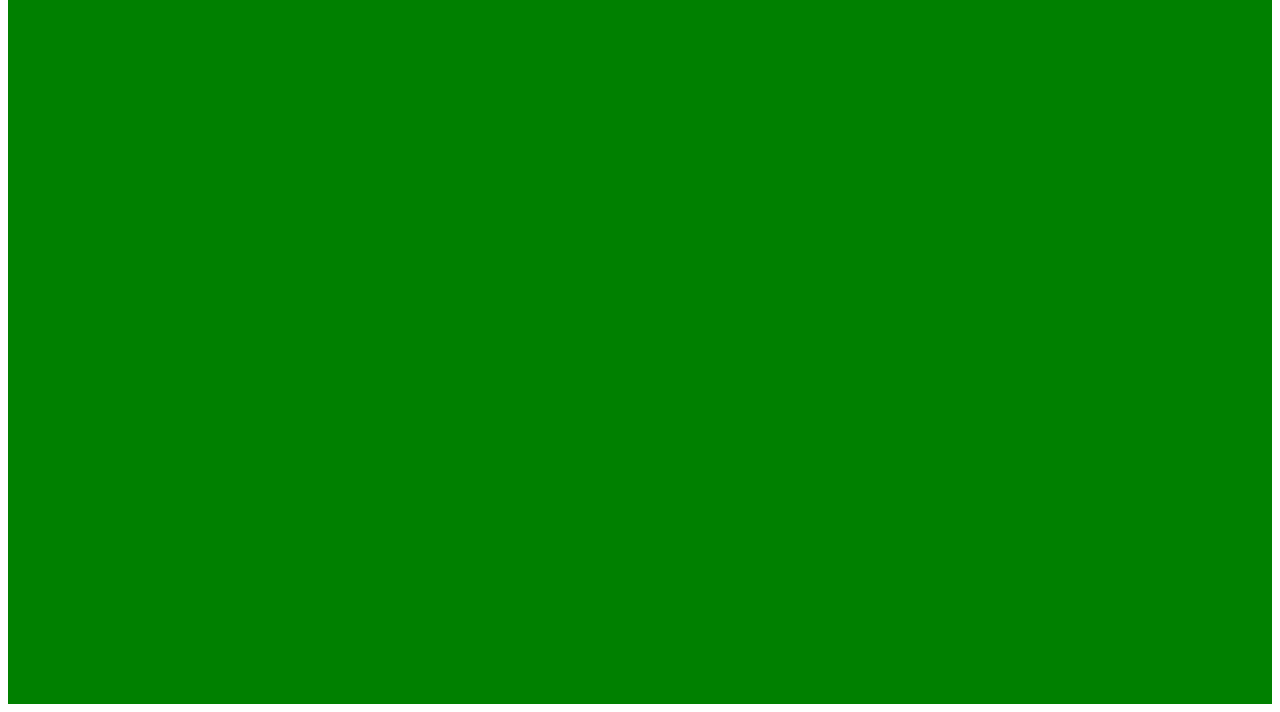
==== commit 4381685e: "add cards" ====
--- a/index.html
+++ b/index.html
@@ -162,6 +162,7 @@
                 <div class="lead-text sac-space">
                     <h6>Lorem ipsum dolor sit amet.</h6>
                     <h1><b>Best House For You</b></h1>
+
                 </div><!-- /.lead-text -->
             </div><!-- /.col -->
         </div>
@@ -175,55 +176,67 @@
                             <img class="w-100" src="./assets/img/featured-card-1.jpg" alt="">
                             <figcaption class="d-flex">
                                 <div class="avatar-info d-flex">
-                                    <img  src="./assets/img/avatar.jpg" alt="">
-                                <div class="caption ms-2">
-                                    <h4>Lorem.</h4>
-                                    <p> <span class=" icon-location"></span> Lorem ipsum dolor sit.</p>
-                                </div><!-- /.caption -->
-                                </div><!-- /.avatar-info -->
-                                <div class="fav">
-                                    <span class=" icon-heart" ></span>
-                                </div><!-- /.fav -->
-                            </figcaption>
-                        </figure>
-                        </div><!-- /.col-md-4 -->
+                                    <img src="./assets/img/avatar.jpg" alt="">
+                                    <div class="caption ms-2">
+                                        <h4>Lorem.</h4>
+                                        <p> <span class=" icon-location"></span> Lorem ipsum dolor sit.</p>
+                                    </div><!-- /.caption -->
+                                </div><!-- /.avatar-info -->
+                                <div class="fav ms-auto">
+                                    <span class=" icon-heart"></span>
+                                </div><!-- /.fav -->
+                            </figcaption>
+                            <div class="featured-card-btns">
+                                <a href="">Rent</a>
+                                <a href="">Sell</a>
+                            </div><!-- /.featured-card-btns -->
+                        </figure>
+                    </div><!-- /.col-md-4 -->
                     <div class="col-md-4 col-sm-6">
                         <figure class="featured-card">
                             <img class="w-100" src="./assets/img/featured-card-2.webp" alt="">
                             <figcaption class="d-flex">
                                 <div class="avatar-info d-flex">
-                                    <img  src="./assets/img/avatar.jpg" alt="">
-                                <div class="caption ms-2">
-                                    <h4>Lorem.</h4>
-                                    <p> <span class=" icon-location"></span> Lorem ipsum dolor sit.</p>
-                                </div><!-- /.caption -->
-                                </div><!-- /.avatar-info -->
-                                <div class="fav">
-                                    <span class=" icon-heart" ></span>
-                                </div><!-- /.fav -->
-                            </figcaption>
-                        </figure>
-                        </div><!-- /.col-md-4 -->
+                                    <img src="./assets/img/avatar.jpg" alt="">
+                                    <div class="caption ms-2">
+                                        <h4>Lorem.</h4>
+                                        <p> <span class=" icon-location"></span> Lorem ipsum dolor sit.</p>
+                                    </div><!-- /.caption -->
+                                </div><!-- /.avatar-info -->
+                                <div class="fav ms-auto">
+                                    <span class=" icon-heart"></span>
+                                </div><!-- /.fav -->
+                            </figcaption>
+                            <div class="featured-card-btns">
+                                <a href="">Rent</a>
+                                <a href="">Sell</a>
+                            </div><!-- /.featured-card-btns -->
+                        </figure>
+                    </div><!-- /.col-md-4 -->
                     <div class="col-md-4 col-sm-6">
                         <figure class="featured-card">
                             <img class="w-100" src="./assets/img/featured-card-3.webp" alt="">
                             <figcaption class="d-flex">
                                 <div class="avatar-info d-flex">
-                                    <img  src="./assets/img/avatar.jpg" alt="">
-                                <div class="caption ms-2">
-                                    <h4>Lorem.</h4>
-                                    <p> <span class=" icon-location"></span> Lorem ipsum dolor sit.</p>
-                                </div><!-- /.caption -->
-                                </div><!-- /.avatar-info -->
-                                <div class="fav">
-                                    <span class=" icon-heart" ></span>
-                                </div><!-- /.fav -->
-                            </figcaption>
-                        </figure>
-                        </div><!-- /.col-md-4 -->
-
-                    </div><!-- /.row -->
-                </div><!-- /.container -->
+                                    <img src="./assets/img/avatar.jpg" alt="">
+                                    <div class="caption ms-2">
+                                        <h4>Lorem.</h4>
+                                        <p> <span class=" icon-location"></span> Lorem ipsum dolor sit.</p>
+                                    </div><!-- /.caption -->
+                                </div><!-- /.avatar-info -->
+                                <div class="fav ms-auto">
+                                    <span class=" icon-heart"></span>
+                                </div><!-- /.fav -->
+                            </figcaption>
+                            <div class="featured-card-btns">
+                                <a href="">Rent</a>
+                                <a href="">Sell</a>
+                            </div><!-- /.featured-card-btns -->
+                        </figure>
+                    </div><!-- /.col-md-4 -->
+
+                </div><!-- /.row -->
+            </div><!-- /.container -->
         </section><!-- /.featured-card-wrapper -->
 
 
@@ -232,50 +245,336 @@
                 <div class="lead-text sac-space">
                     <h6>Lorem ipsum dolor sit amet.</h6>
                     <h1> <b> Our Property</b></h1>
+                    <div class="lead-text-btn-wrapper d-flex">
+                        <div class="lead-text-btn-rent">
+                            <a href=""><b>Rent</b></a>
+                        </div><!-- /.lead-text-btn-rent -->
+                        <div class="lead-text-btn-sell">
+                            <a href=""><b>Sell</b></a>
+                        </div><!-- /.lead-text-btn-sell -->
+                    </div><!-- /.lead-text-btn-wrapper -->
                 </div><!-- /.lead-text -->
             </div><!-- /.col -->
         </div><!-- /.container -->
+
+        <div class="services-wrapper">
+            <div class="container">
+                <div class="row">
+                    <div class="col-md-4">
+                        <div class="service">
+                            <span class="icon-cogs"></span>
+                            <h3>Lorem.</h3>
+                            <p>Lorem ipsum dolor sit amet, consectetur adipisicing elit. Voluptate distinctio sit facere
+                                quae, sed sequi? Vero illum enim tenetur pariatur deleniti quis aperiam laboriosam,
+                                odit, aliquam ullam numquam illo nam.</p>
+                            <div class="box-1">
+                                <span class="icon-cogs"></span>
+                            </div>
+                            <!-- /.box-1 -->
+                        </div><!-- /.service -->
+                    </div><!-- /.col-md-4 -->
+                    <div class="col-md-4">
+                        <div class="service-two">
+                            <span class=" icon-svg"></span>
+                            <h3>Lorem.</h3>
+                            <p>Lorem ipsum dolor sit amet, consectetur adipisicing elit. Voluptate distinctio sit facere
+                                quae, sed sequi? Vero illum enim tenetur pariatur deleniti quis aperiam laboriosam,
+                                odit, aliquam ullam numquam illo nam.</p>
+                            <div class="box-1">
+                                <span class=" icon-svg"></span>
+                            </div>
+                            <!-- /.box-1 -->
+                        </div><!-- /.service -->
+                    </div><!-- /.col-md-4 -->
+                    <div class="col-md-4">
+                        <div class="service">
+                            <span class=" icon-user"></span>
+                            <h3>Lorem.</h3>
+                            <p>Lorem ipsum dolor sit amet, consectetur adipisicing elit. Voluptate distinctio sit facere
+                                quae, sed sequi? Vero illum enim tenetur pariatur deleniti quis aperiam laboriosam,
+                                odit, aliquam ullam numquam illo nam.</p>
+                            <div class="box-1">
+                                <span class=" icon-user"></span>
+                            </div>
+                            <!-- /.box-1 -->
+                        </div><!-- /.service -->
+                    </div><!-- /.col-md-4 -->
+
+                </div><!-- /.row -->
+            </div><!-- /.container -->
+        </div><!-- /.services-wrapper -->
+
+        <section class="featured-card-wrapper sac-space">
+            <div class="container">
+                <div class="row">
+                    <div class="col-md-4 col-sm-6">
+                        <figure class="featured-card">
+                            <img class="w-100" src="./assets/img/featured-card-7.jpg" alt="">
+                            <figcaption class="d-flex">
+                                <div class="avatar-info d-flex">
+                                    <img src="./assets/img/avatar.jpg" alt="">
+                                    <div class="caption ms-2">
+                                        <h4>Lorem.</h4>
+                                        <p>Lorem ipsum dolor sit.</p>
+                                    </div><!-- /.caption -->
+                                </div><!-- /.avatar-info -->
+                                <div class="fav ms-auto">
+                                    <span class=" icon-heart"></span>
+                                </div><!-- /.fav -->
+                            </figcaption>
+                        </figure>
+                        <div class="card-body">
+                            <h5 class="card-title">Daily Appartment</h5>
+                            <div class="card-location-wrapper d-flex">
+                                <div class="card-location-text">
+                                    <a href=""><span class="icon-location"></span>New York</a>
+                                </div><!-- /.card-location-text -->
+                                <div class="card-location-btn ms-3">
+                                    <a href="">For sell</a>
+                                </div><!-- /.card-location-btn -->
+                            </div><!-- /.card-location-wrapper -->
+                            <p>Lorem ipsum dolor sit.</p>
+                            <h6>$80,000,00</h6>
+                        </div>
+                        <div class="house-info">
+                            <ul>
+                                <li>05</li>
+                                <li>02</li>
+                                <li>3025</li>
+                            </ul>
+                            <ul>
+                                <li>Bedroom</li>
+                                <li>|</li>
+                                <li>Bathroom</li>
+                                <li>|</li>
+                                <li>Sqft</li>
+                            </ul>
+                        </div><!-- /.house-info -->
+                    </div><!--col-md-4 col-sm-6-->
+                    <div class="col-md-4 col-sm-6">
+                        <figure class="featured-card">
+                            <img class="w-100" src="./assets/img/featured-card-8.webp" alt="">
+                            <figcaption class="d-flex">
+                                <div class="avatar-info d-flex">
+                                    <img src="./assets/img/avatar.jpg" alt="">
+                                    <div class="caption ms-2">
+                                        <h4>Lorem.</h4>
+                                        <p>Lorem ipsum dolor sit.</p>
+                                    </div><!-- /.caption -->
+                                </div><!-- /.avatar-info -->
+                                <div class="fav ms-auto">
+                                    <span class=" icon-heart"></span>
+                                </div><!-- /.fav -->
+                            </figcaption>
+                        </figure>
+                        <div class="card-body">
+                            <h5 class="card-title">Daily Appartment</h5>
+                            <div class="card-location-wrapper d-flex">
+                                <div class="card-location-text">
+                                    <a href=""><span class="icon-location"></span>New York</a>
+                                </div><!-- /.card-location-text -->
+                                <div class="card-location-btn ms-3">
+                                    <a href="">For sell</a>
+                                </div><!-- /.card-location-btn -->
+                            </div><!-- /.card-location-wrapper -->
+                            <p>Lorem ipsum dolor sit.</p>
+                            <h6>$80,000,00</h6>
+                        </div>
+                        <div class="house-info">
+                            <ul>
+                                <li>05</li>
+                                <li>02</li>
+                                <li>3058</li>
+                            </ul>
+                            <ul>
+                                <li>Bedroom</li>
+                                <li>|</li>
+                                <li>Bathroom</li>
+                                <li>|</li>
+                                <li>Sqft</li>
+                            </ul>
+                        </div><!-- /.house-info -->
+                    </div><!--col-md-4 col-sm-6-->
+                    <div class="col-md-4 col-sm-6">
+                        <figure class="featured-card">
+                            <img class="w-100" src="./assets/img/featured-card-10.jpg" alt="">
+                            <figcaption class="d-flex">
+                                <div class="avatar-info d-flex">
+                                    <img src="./assets/img/avatar.jpg" alt="">
+                                    <div class="caption ms-2">
+                                        <h4>Lorem.</h4>
+                                        <p>Lorem ipsum dolor sit.</p>
+                                    </div><!-- /.caption -->
+                                </div><!-- /.avatar-info -->
+                                <div class="fav ms-auto">
+                                    <span class=" icon-heart"></span>
+                                </div><!-- /.fav -->
+                            </figcaption>
+                        </figure>
+                        <div class="card-body">
+                            <h5 class="card-title">Daily Appartment</h5>
+                            <div class="card-location-wrapper d-flex">
+                                <div class="card-location-text">
+                                    <a href=""><span class="icon-location"></span>New York</a>
+                                </div><!-- /.card-location-text -->
+                                <div class="card-location-btn ms-3">
+                                    <a href="">For sell</a>
+                                </div><!-- /.card-location-btn -->
+                            </div><!-- /.card-location-wrapper -->
+                            <p>Lorem ipsum dolor sit.</p>
+                            <h6>$80,000,00</h6>
+                        </div>
+                        <div class="house-info">
+                            <ul>
+                                <li>05</li>
+                                <li>02</li>
+                                <li>450</li>
+                            </ul>
+                            <ul>
+                                <li>Bedroom</li>
+                                <li>|</li>
+                                <li>Bathroom</li>
+                                <li>|</li>
+                                <li>Sqft</li>
+                            </ul>
+                            
+                        </div><!-- /.house-info -->
+                    </div><!--col-md-4 col-sm-6-->
+                </div><!-- /.row -->
+            </div><!-- /.container -->
+        </section><!-- /.featured-card-wrapper -->
+        <section class="featured-card-wrapper sac-space">
+            <div class="container">
+                <div class="row">
+                    <div class="col-md-4 col-sm-6">
+                        <figure class="featured-card">
+                            <img class="w-100" src="./assets/img/featured-card-7.jpg" alt="">
+                            <figcaption class="d-flex">
+                                <div class="avatar-info d-flex">
+                                    <img src="./assets/img/avatar.jpg" alt="">
+                                    <div class="caption ms-2">
+                                        <h4>Lorem.</h4>
+                                        <p>Lorem ipsum dolor sit.</p>
+                                    </div><!-- /.caption -->
+                                </div><!-- /.avatar-info -->
+                                <div class="fav ms-auto">
+                                    <span class=" icon-heart"></span>
+                                </div><!-- /.fav -->
+                            </figcaption>
+                        </figure>
+                        <div class="card-body">
+                            <h5 class="card-title">Daily Appartment</h5>
+                            <div class="card-location-wrapper d-flex">
+                                <div class="card-location-text">
+                                    <a href=""><span class="icon-location"></span>New York</a>
+                                </div><!-- /.card-location-text -->
+                                <div class="card-location-btn ms-3">
+                                    <a href="">For sell</a>
+                                </div><!-- /.card-location-btn -->
+                            </div><!-- /.card-location-wrapper -->
+                            <p>Lorem ipsum dolor sit.</p>
+                            <h6>$80,000,00</h6>
+                        </div>
+                       
+                    </div><!--col-md-4 col-sm-6-->
+                    <div class="col-md-4 col-sm-6">
+                        <figure class="featured-card">
+                            <img class="w-100" src="./assets/img/featured-card-8.webp" alt="">
+                            <figcaption class="d-flex">
+                                <div class="avatar-info d-flex">
+                                    <img src="./assets/img/avatar.jpg" alt="">
+                                    <div class="caption ms-2">
+                                        <h4>Lorem.</h4>
+                                        <p>Lorem ipsum dolor sit.</p>
+                                    </div><!-- /.caption -->
+                                </div><!-- /.avatar-info -->
+                                <div class="fav ms-auto">
+                                    <span class=" icon-heart"></span>
+                                </div><!-- /.fav -->
+                            </figcaption>
+                        </figure>
+                        <div class="card-body">
+                            <h5 class="card-title">Daily Appartment</h5>
+                            <div class="card-location-wrapper d-flex">
+                                <div class="card-location-text">
+                                    <a href=""><span class="icon-location"></span>New York</a>
+                                </div><!-- /.card-location-text -->
+                                <div class="card-location-btn ms-3">
+                                    <a href="">For sell</a>
+                                </div><!-- /.card-location-btn -->
+                            </div><!-- /.card-location-wrapper -->
+                            <p>Lorem ipsum dolor sit.</p>
+                            <h6>$80,000,00</h6>
+                        </div>
+                       
+                    </div><!--col-md-4 col-sm-6-->
+                    <div class="col-md-4 col-sm-6">
+                        <figure class="featured-card">
+                            <img class="w-100" src="./assets/img/featured-card-10.jpg" alt="">
+                            <figcaption class="d-flex">
+                                <div class="avatar-info d-flex">
+                                    <img src="./assets/img/avatar.jpg" alt="">
+                                    <div class="caption ms-2">
+                                        <h4>Lorem.</h4>
+                                        <p>Lorem ipsum dolor sit.</p>
+                                    </div><!-- /.caption -->
+                                </div><!-- /.avatar-info -->
+                                <div class="fav ms-auto">
+                                    <span class=" icon-heart"></span>
+                                </div><!-- /.fav -->
+                            </figcaption>
+                        </figure>
+                        <div class="card-body">
+                            <h5 class="card-title">Daily Appartment</h5>
+                            <div class="card-location-wrapper d-flex">
+                                <div class="card-location-text">
+                                    <a href=""><span class="icon-location"></span>New York</a>
+                                </div><!-- /.card-location-text -->
+                                <div class="card-location-btn ms-3">
+                                    <a href="">For sell</a>
+                                </div><!-- /.card-location-btn -->
+                            </div><!-- /.card-location-wrapper -->
+                            <p>Lorem ipsum dolor sit.</p>
+                            <h6>$80,000,00</h6>
+                        </div>
+                        
+                    </div><!--col-md-4 col-sm-6-->
+                </div><!-- /.row -->
+            </div><!-- /.container -->
+        </section><!-- /.featured-card-wrapper -->
         
-<div class="services-wrapper">
-    <div class="container">
-       <div class="row">
-        <div class="col-md-4">
-            <div class="service">
-                <span class="icon-cogs"></span>
-                <h3>Lorem.</h3>
-                <p>Lorem ipsum dolor sit amet, consectetur adipisicing elit. Voluptate distinctio sit facere quae, sed sequi? Vero illum enim tenetur pariatur deleniti quis aperiam laboriosam, odit, aliquam ullam numquam illo nam.</p>
-                <div class="box-1">
-                    <span class="icon-cogs"></span>
-                </div>
-                <!-- /.box-1 -->
-            </div><!-- /.service -->
-        </div><!-- /.col-md-4 -->
-        <div class="col-md-4">
-            <div class="service-two">
-                <span class=" icon-svg"></span>
-                <h3>Lorem.</h3>
-                <p>Lorem ipsum dolor sit amet, consectetur adipisicing elit. Voluptate distinctio sit facere quae, sed sequi? Vero illum enim tenetur pariatur deleniti quis aperiam laboriosam, odit, aliquam ullam numquam illo nam.</p>
-                <div class="box-1">
-                    <span class=" icon-svg"></span>
-                </div>
-                <!-- /.box-1 -->
-            </div><!-- /.service -->
-        </div><!-- /.col-md-4 -->
-        <div class="col-md-4">
-            <div class="service">
-                <span class=" icon-user"></span>
-                <h3>Lorem.</h3>
-                <p>Lorem ipsum dolor sit amet, consectetur adipisicing elit. Voluptate distinctio sit facere quae, sed sequi? Vero illum enim tenetur pariatur deleniti quis aperiam laboriosam, odit, aliquam ullam numquam illo nam.</p>
-                <div class="box-1">
-                    <span class=" icon-user"></span>
-                </div>
-                <!-- /.box-1 -->
-            </div><!-- /.service -->
-        </div><!-- /.col-md-4 -->
-        
-       </div><!-- /.row -->
-    </div><!-- /.container -->
-</div><!-- /.services-wrapper -->
+        <section class="rating-wrapper">
+            <div class="container">
+                <div class="rating-text">
+                    <h6>Our Testomonial</h6>
+                    <h1><b>What Client Say</b></h1>
+                    <p>Lorem ipsum dolor sit amet consectetur adipisicing elit.</p>
+                </div><!-- /.rating-text -->
+                <div class="rating-cards-wrapper">
+                    <div class="row">
+                        
+                            <div class="col-md-4">
+                                <div class="rating-box">
+                                    
+                                </div><!-- /.rating-box -->
+                            </div><!-- /.col-md-4 -->
+
+                            <div class="col-md-4">
+                                <div class="rating-box">
+                                    
+                                </div><!-- /.rating-box -->
+                            </div><!-- /.col-md-4 -->
+                            
+                            <div class="col-md-4">
+                                <div class="rating-box">
+                                    
+                                </div><!-- /.rating-box -->
+                            </div><!-- /.col-md-4 -->
+                    </div><!-- /.row -->
+                </div><!-- /.rating-cards-wrapper -->
+            </div><!-- /.container -->
+        </section><!-- /.Rating-wrapper -->
+
 
 
     </main><!-- /.main-area -->
--- a/css/theme.css
+++ b/css/theme.css
@@ -86,6 +86,16 @@
     background-color: var(--gray1);
 }
 
+.lead-text-btn a {
+    background-color: var(--green);
+    border: none;
+    text-decoration: none;
+    color: var(--black);
+    padding: 10px 20px;
+}
+
+
+
 .form-check {
     margin-right: 10px;
 }
@@ -105,10 +115,36 @@
 
 .lead-text {
     text-align: center;
+
 }
 
 .lead-text h6 {
     color: var(--green);
+
+}
+
+.lead-text h1 {
+    padding-bottom: 20px;
+}
+
+.lead-text-btn-wrapper {
+    justify-content: center;
+}
+
+.lead-text-btn-rent a {
+    text-decoration: none;
+    background-color: var(--gray2);
+    border: none;
+    padding: 10px 25px;
+    color: var(--black);
+}
+
+.lead-text-btn-sell a {
+    text-decoration: none;
+    background-color: var(--green);
+    border: none;
+    padding: 10px 25px;
+    color: var(--black);
 }
 
 .form-select {
@@ -118,6 +154,23 @@
 
 .featured-card {
     position: relative;
+}
+
+.featured-card-btns {
+    position: absolute;
+    padding-left: 15px;
+    top: 20px;
+}
+
+.featured-card-btns a {
+    text-decoration: none;
+    color: var(--black);
+    background-color: var(--green);
+    padding: 5px 10px;
+}
+
+.featured-card-btns a:first-child {
+    background-color: var(--gray2);
 }
 
 .featured-card figcaption {
@@ -135,48 +188,116 @@
     width: 70px;
     border-radius: 50%;
 }
-.featured-card:after{content: '';
-display: block;
-position: absolute;
-width: 100%;
-height: 100%;
-background: rgb(0,0,0);
-background: linear-gradient(0deg, rgba(0,0,0,1) 5%, rgba(12,12,12,0) 99%, rgba(255,255,255,1) 100%);
-top: 0;}
-
-.services-wrapper{background-color: var(--gray2);
-text-align: center;}
-.service span{font-size: 100px;}
-
-.service{background-color: var(--green);
-
+
+.featured-card:after {
+    content: '';
+    display: block;
+    position: absolute;
+    width: 100%;
+    height: 100%;
+    background: rgb(0, 0, 0);
+    background: linear-gradient(0deg, rgba(0, 0, 0, 1) 5%, rgba(12, 12, 12, 0) 99%, rgba(255, 255, 255, 1) 100%);
+    top: 0;
+}
+
+figcaption .fav {
+    padding-right: 5px;
+}
+
+.services-wrapper {
+    background-color: var(--gray2);
+    text-align: center;
+}
+
+.service span {
+    font-size: 100px;
+}
+
+.service {
+    background-color: var(--green);
+
+    text-align: center;
+    color: var(--white);
+    padding: 50px 10px;
+    position: relative;
+}
+
+.service-two {
+    background-color: var(--blue);
+
+    text-align: center;
+    color: var(--white);
+    padding: 50px 10px;
+}
+
+.service-two span {
+    font-size: 100px;
+}
+
+.box-1 {
+    position: absolute;
+    opacity: 0.2;
+    top: 20px;
+    left: 60px;
+}
+
+.card-title {
+    padding-bottom: 5px;
+}
+
+.card-location-wrapper,
+a {
+    text-decoration: none;
+    color: var(--black);
+}
+
+.card-location-text span {
+    color: var(--green);
+}
+
+.card-location-btn a {
+    background-color: var(--green);
+    padding: 3px 7px;
+    color: var(--white);
+}
+
+.card-body h6 {
+    color: var(--green);
+}
+
+.house-info ul li {
+    list-style: none;
+
+}
+
+.house-info ul {
+    display: flex;
+    text-align: center;
+    justify-content: space-around;
+    color: gray;
+}
+.rating-wrapper{background-color: var(--blue);
 text-align: center;
-color: var(--white);
-padding: 50px 10px;
-position: relative;}
-.service-two{
-    background-color: var(--blue);
-   
-    text-align: center;
-    color: var(--white);
-    padding: 50px 10px;}
-.service-two span{font-size: 100px;}
-    
-.box-1{position: absolute;
-opacity: 0.2;
-top: 20px;
-left: 60px;}
-
-
-
+padding-top: 30px;}
+
+.rating-text{color: var(--white);}
+.rating-text h6{color: var(--green);}
+.rating-box {background-color: green;
+height: 300px;}
+.rating-box:nth-child(2){background-color: #19284b;}
 /* main-nav-bar */
 
 
 /* GC */
 
-.sac-space{padding: 40px 0;}
-@media (max-width: 575.98px) { 
-    .service-two{margin: 10px 0;}
+.sac-space {
+    padding: 40px 0;
+}
+
+@media (max-width: 575.98px) {
+    .service-two {
+        margin: 10px 0;
+    }
 }
 
 @media (max-width: 991.98px) {
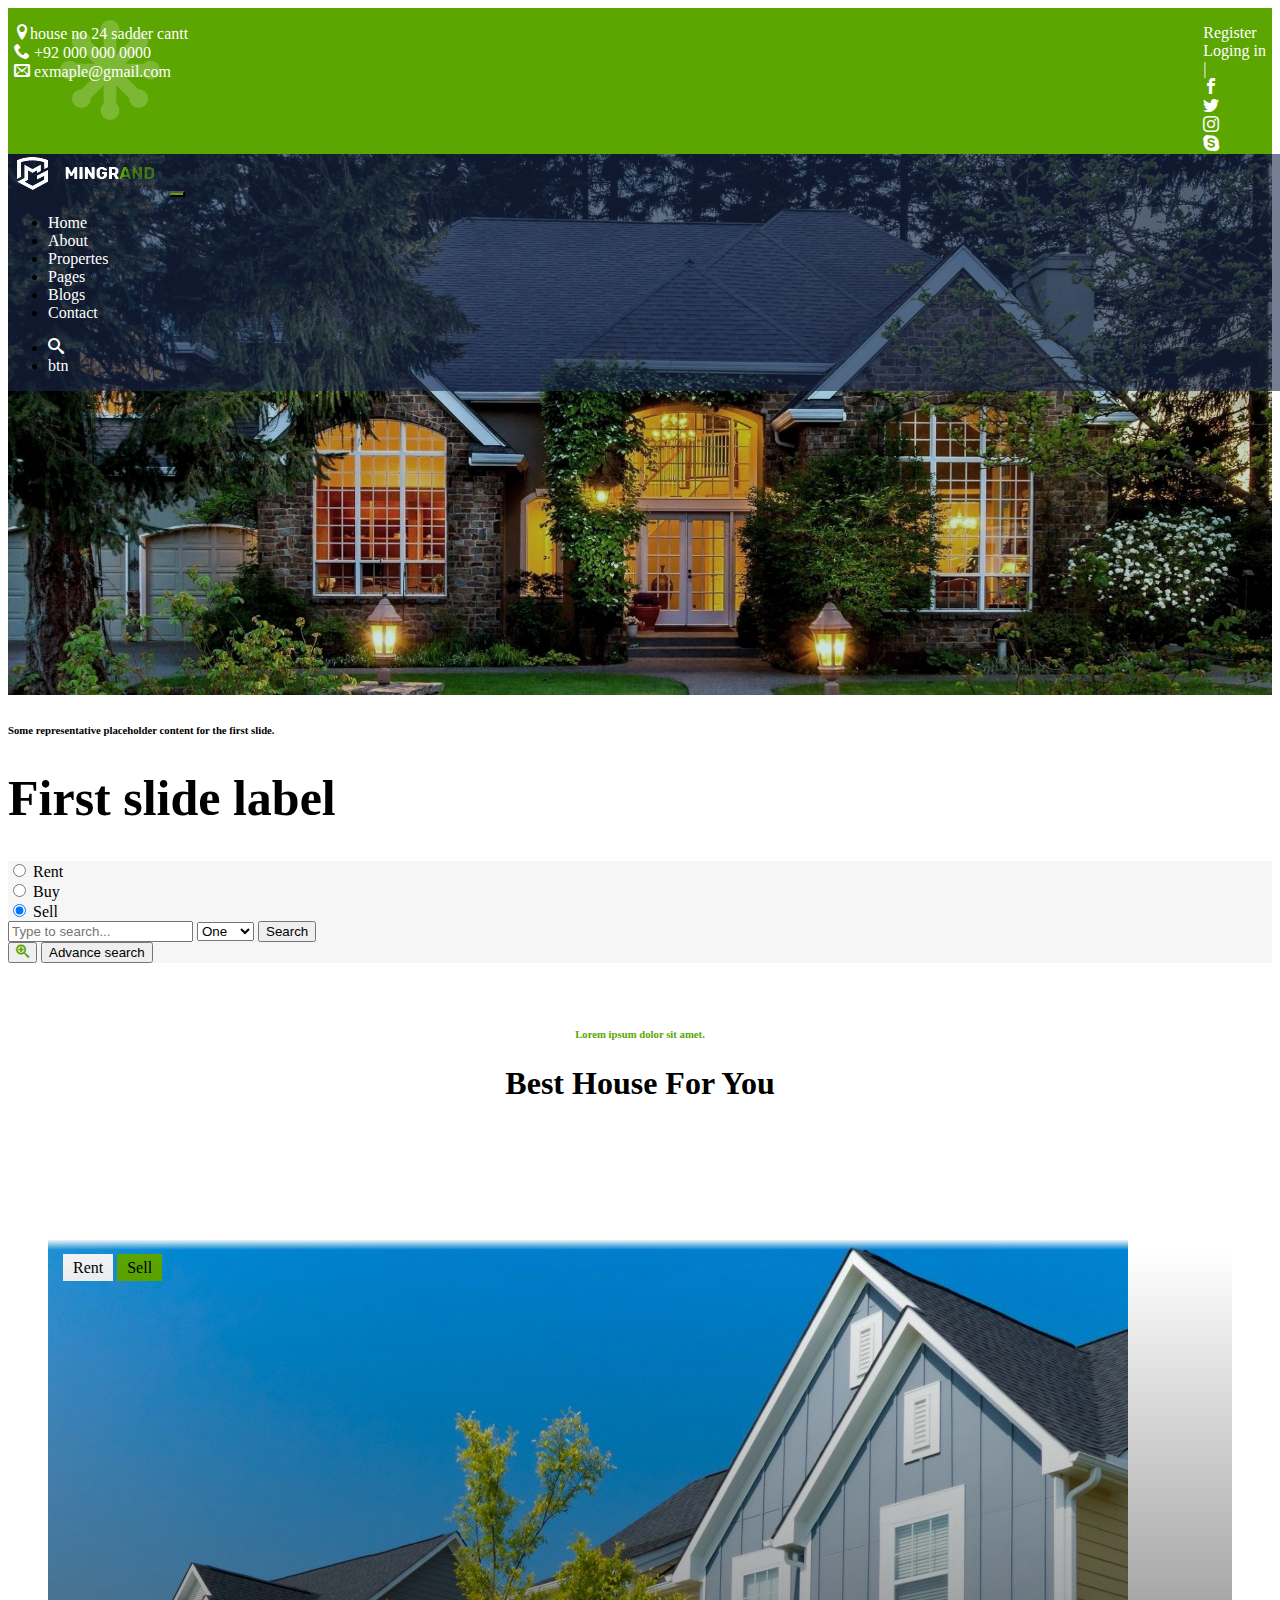
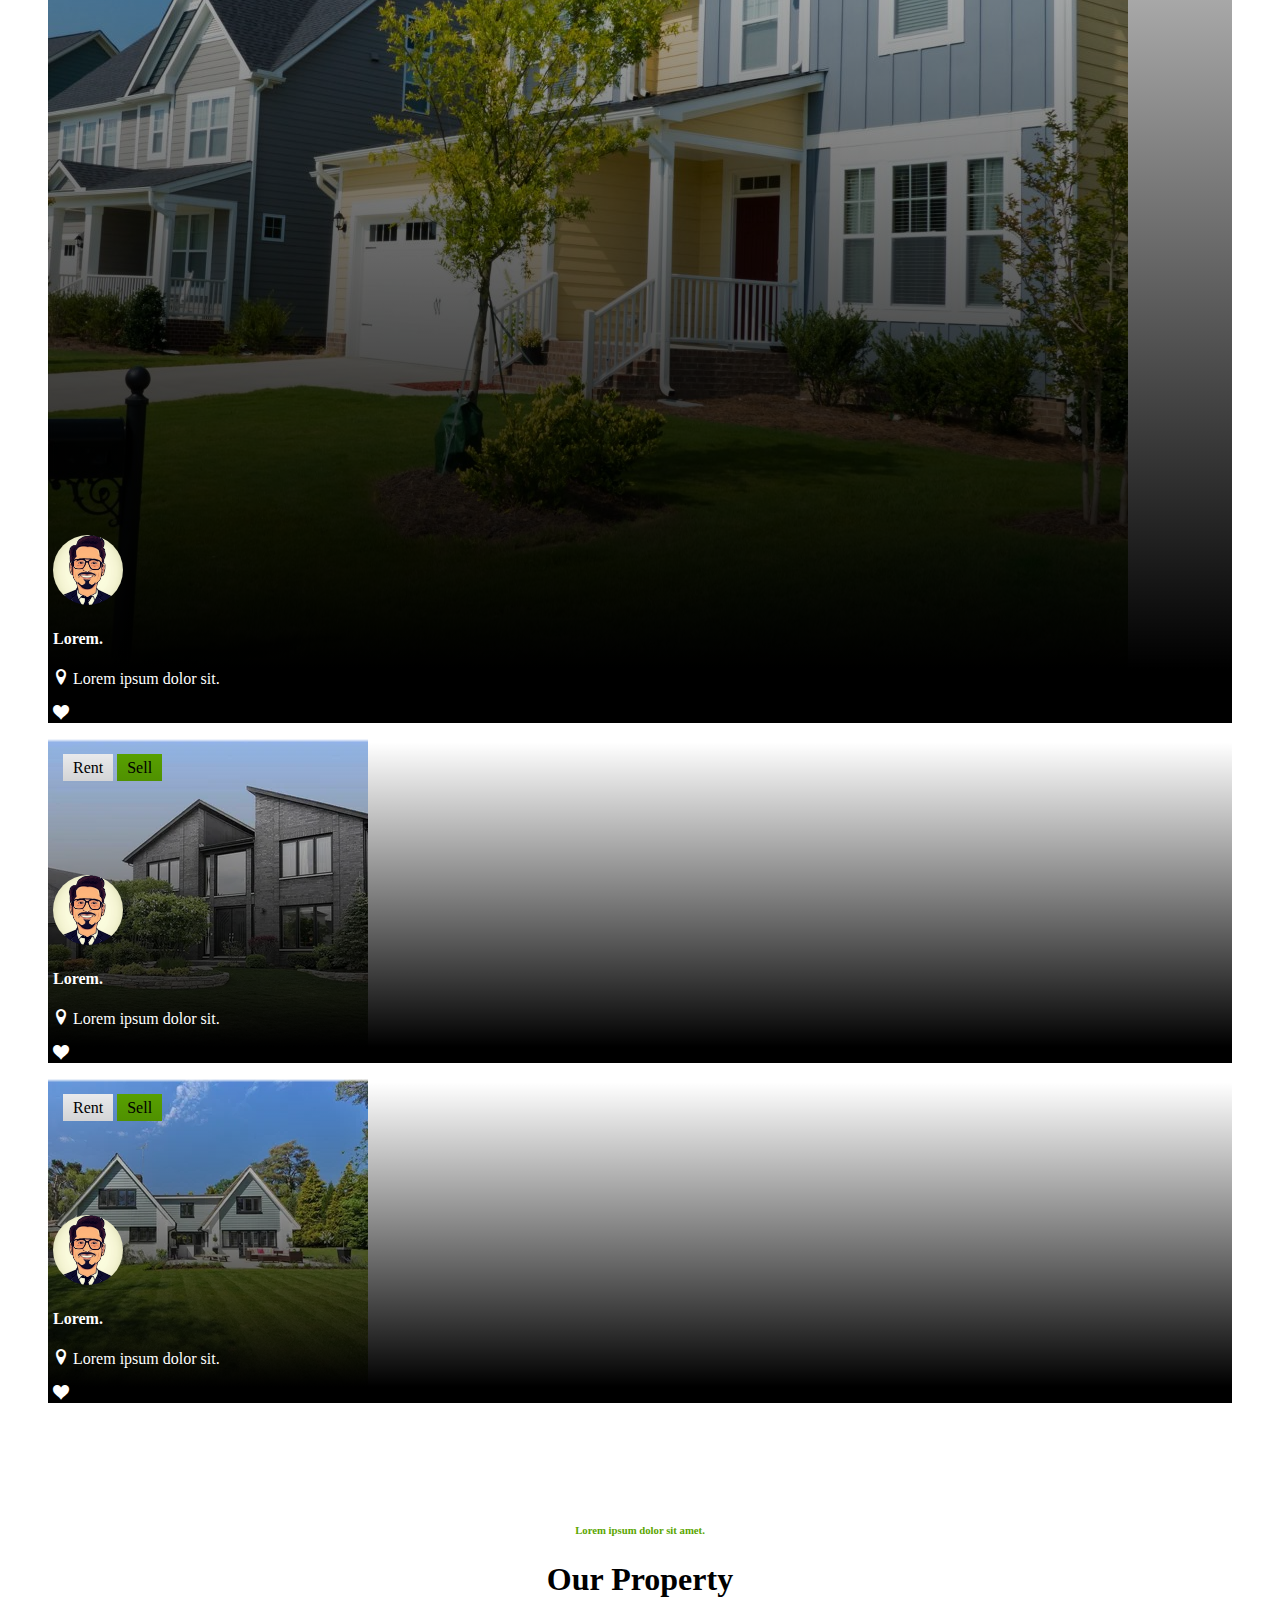
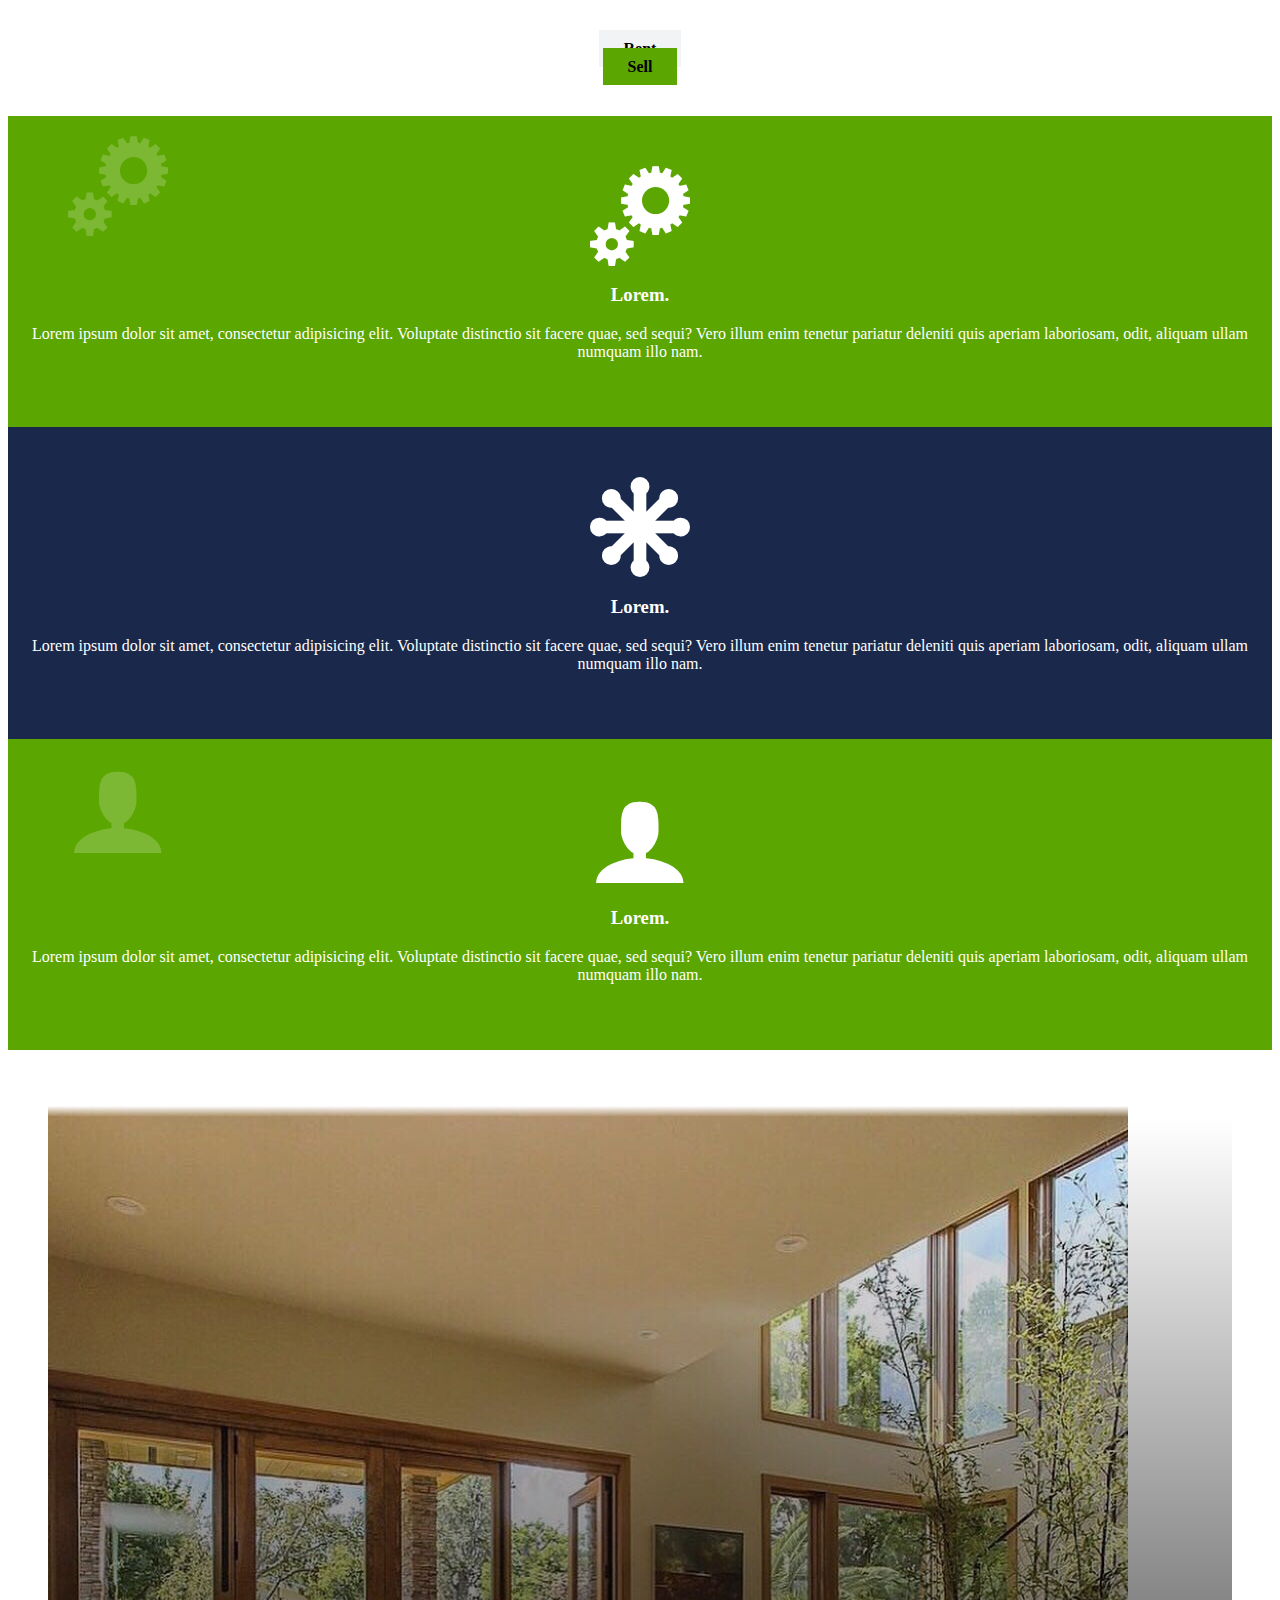
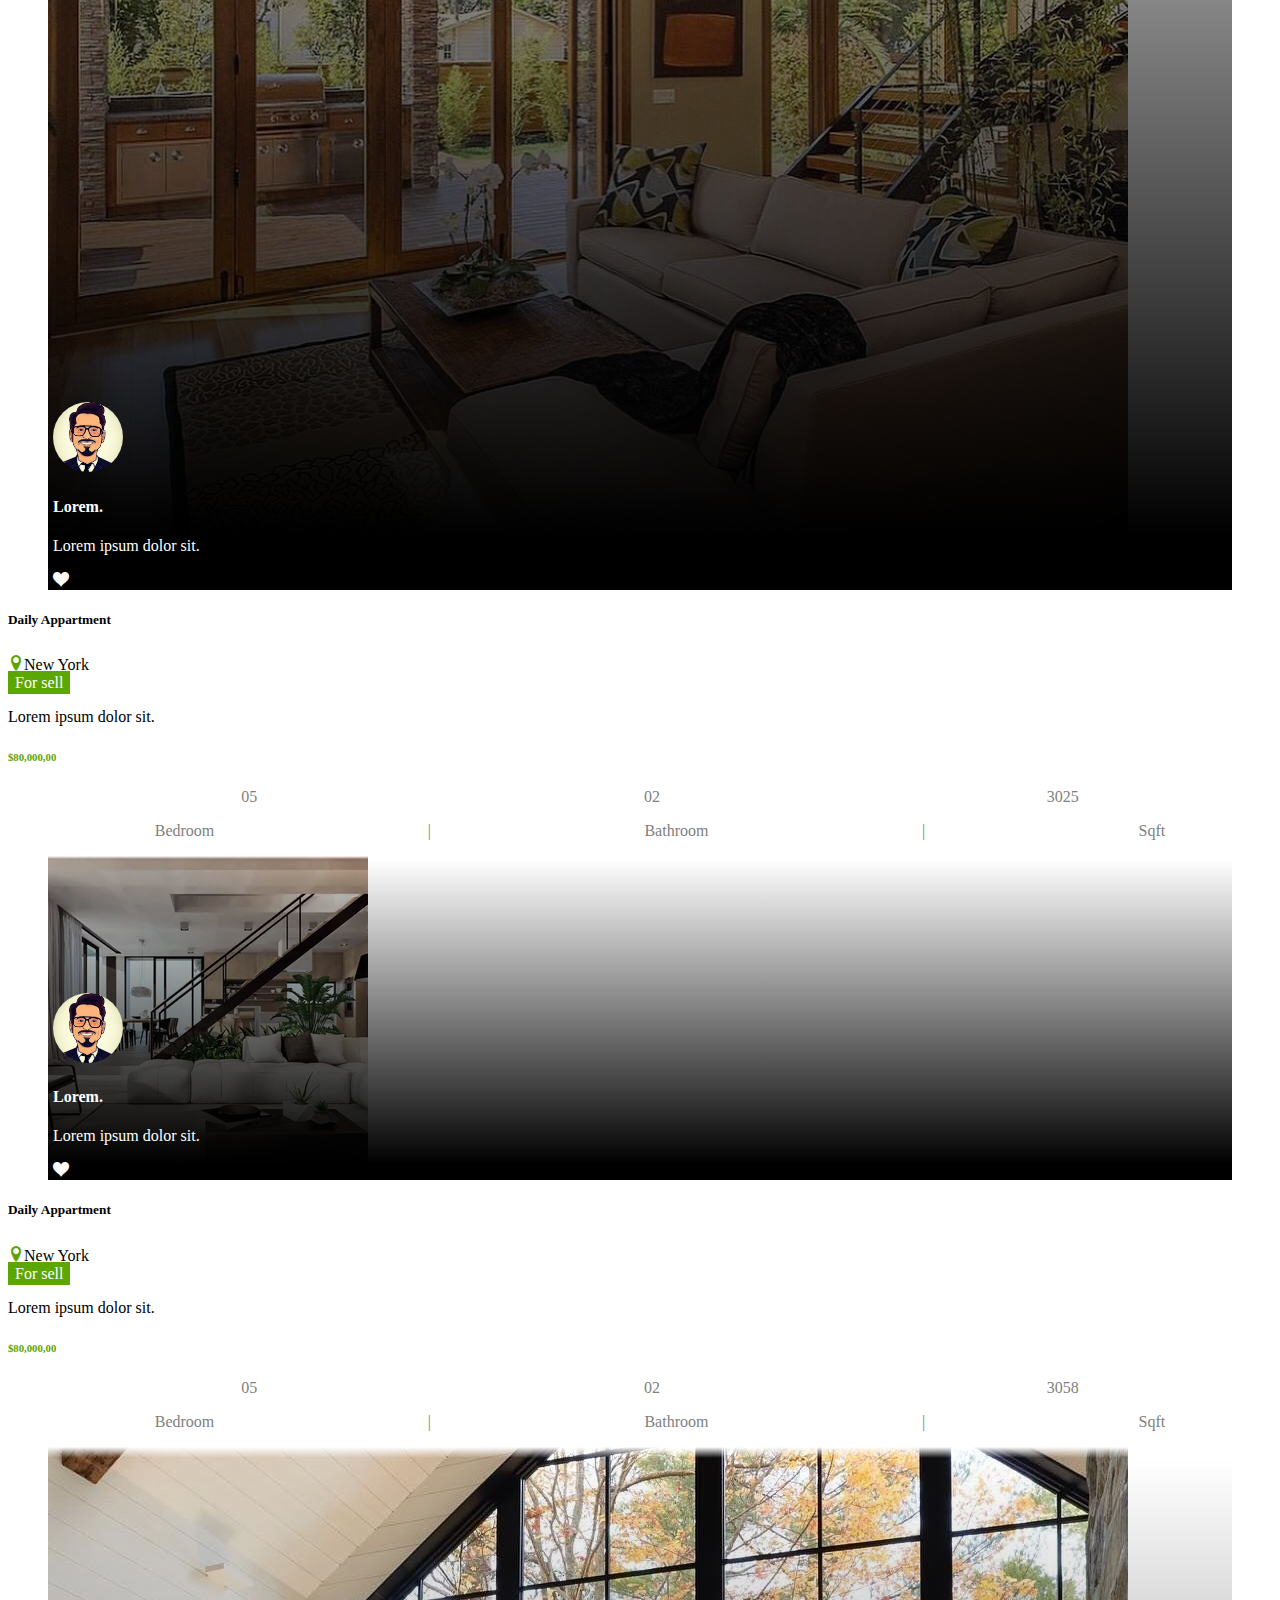
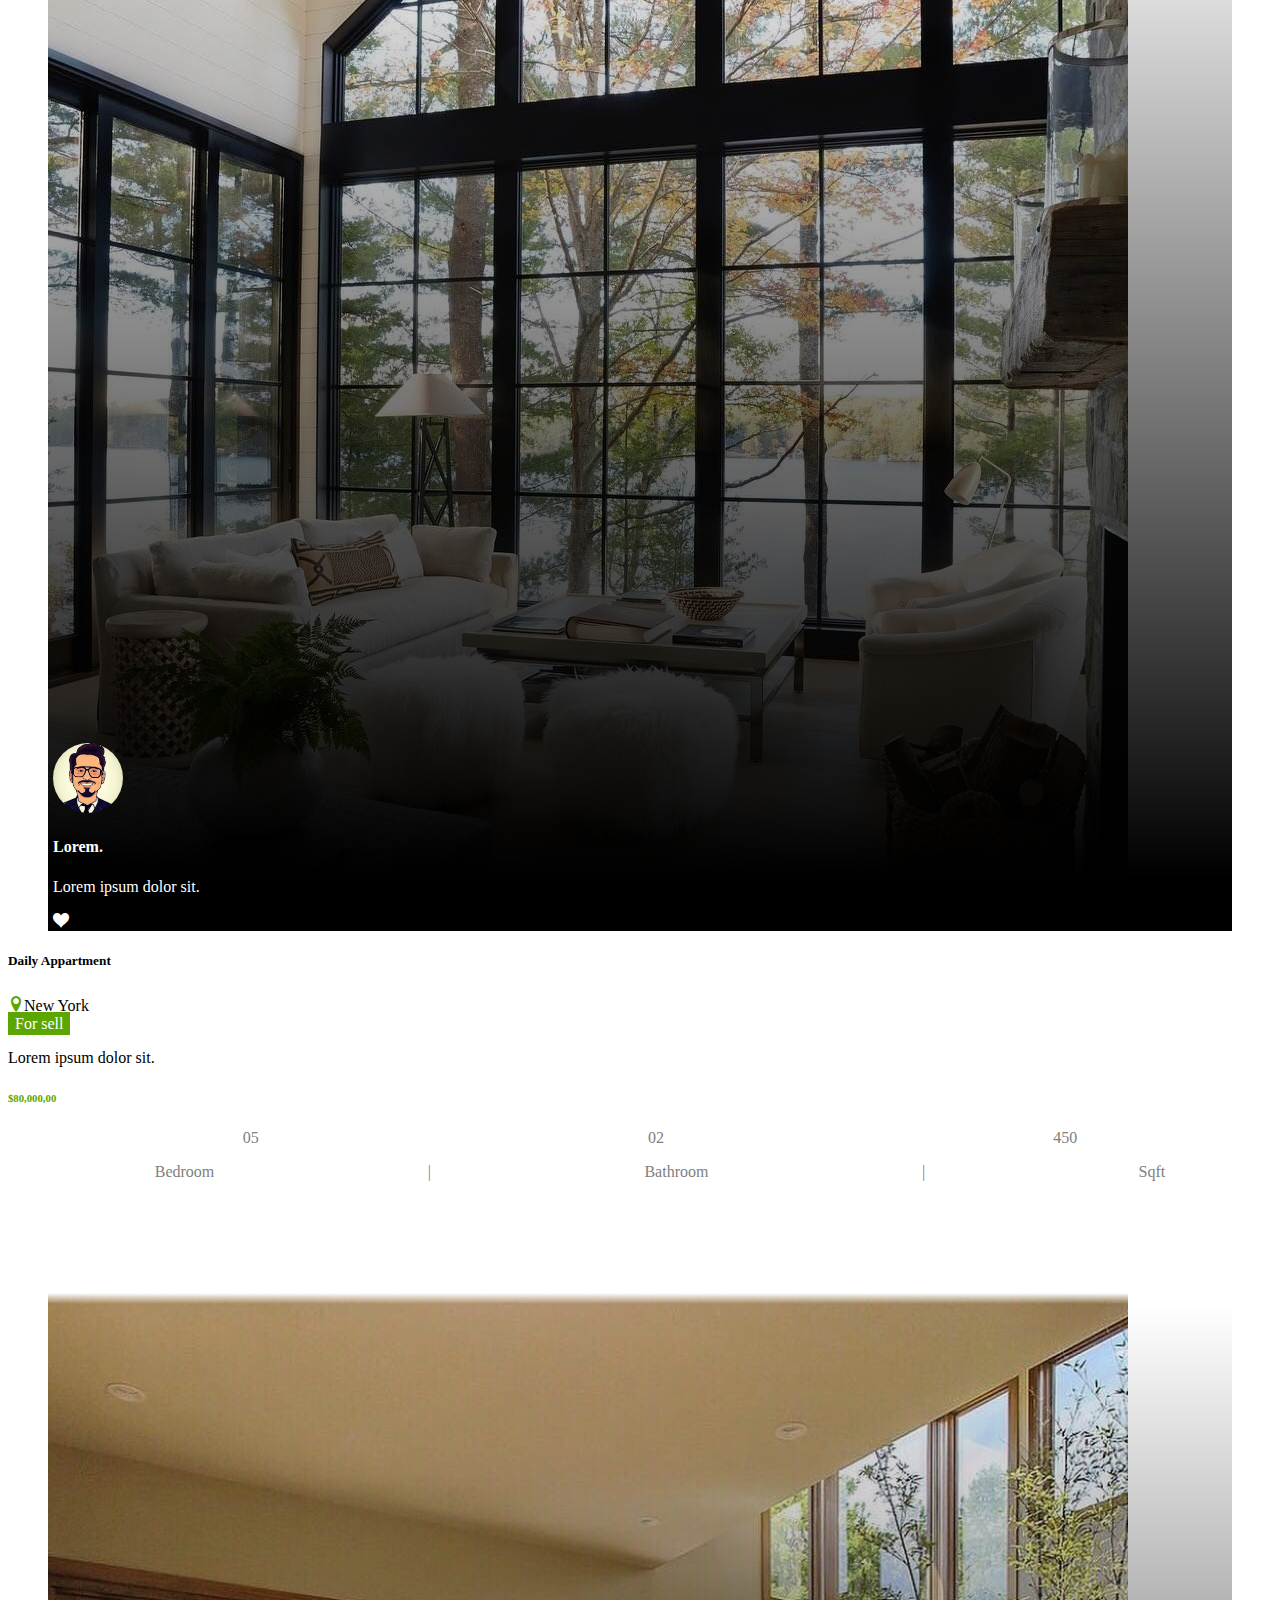
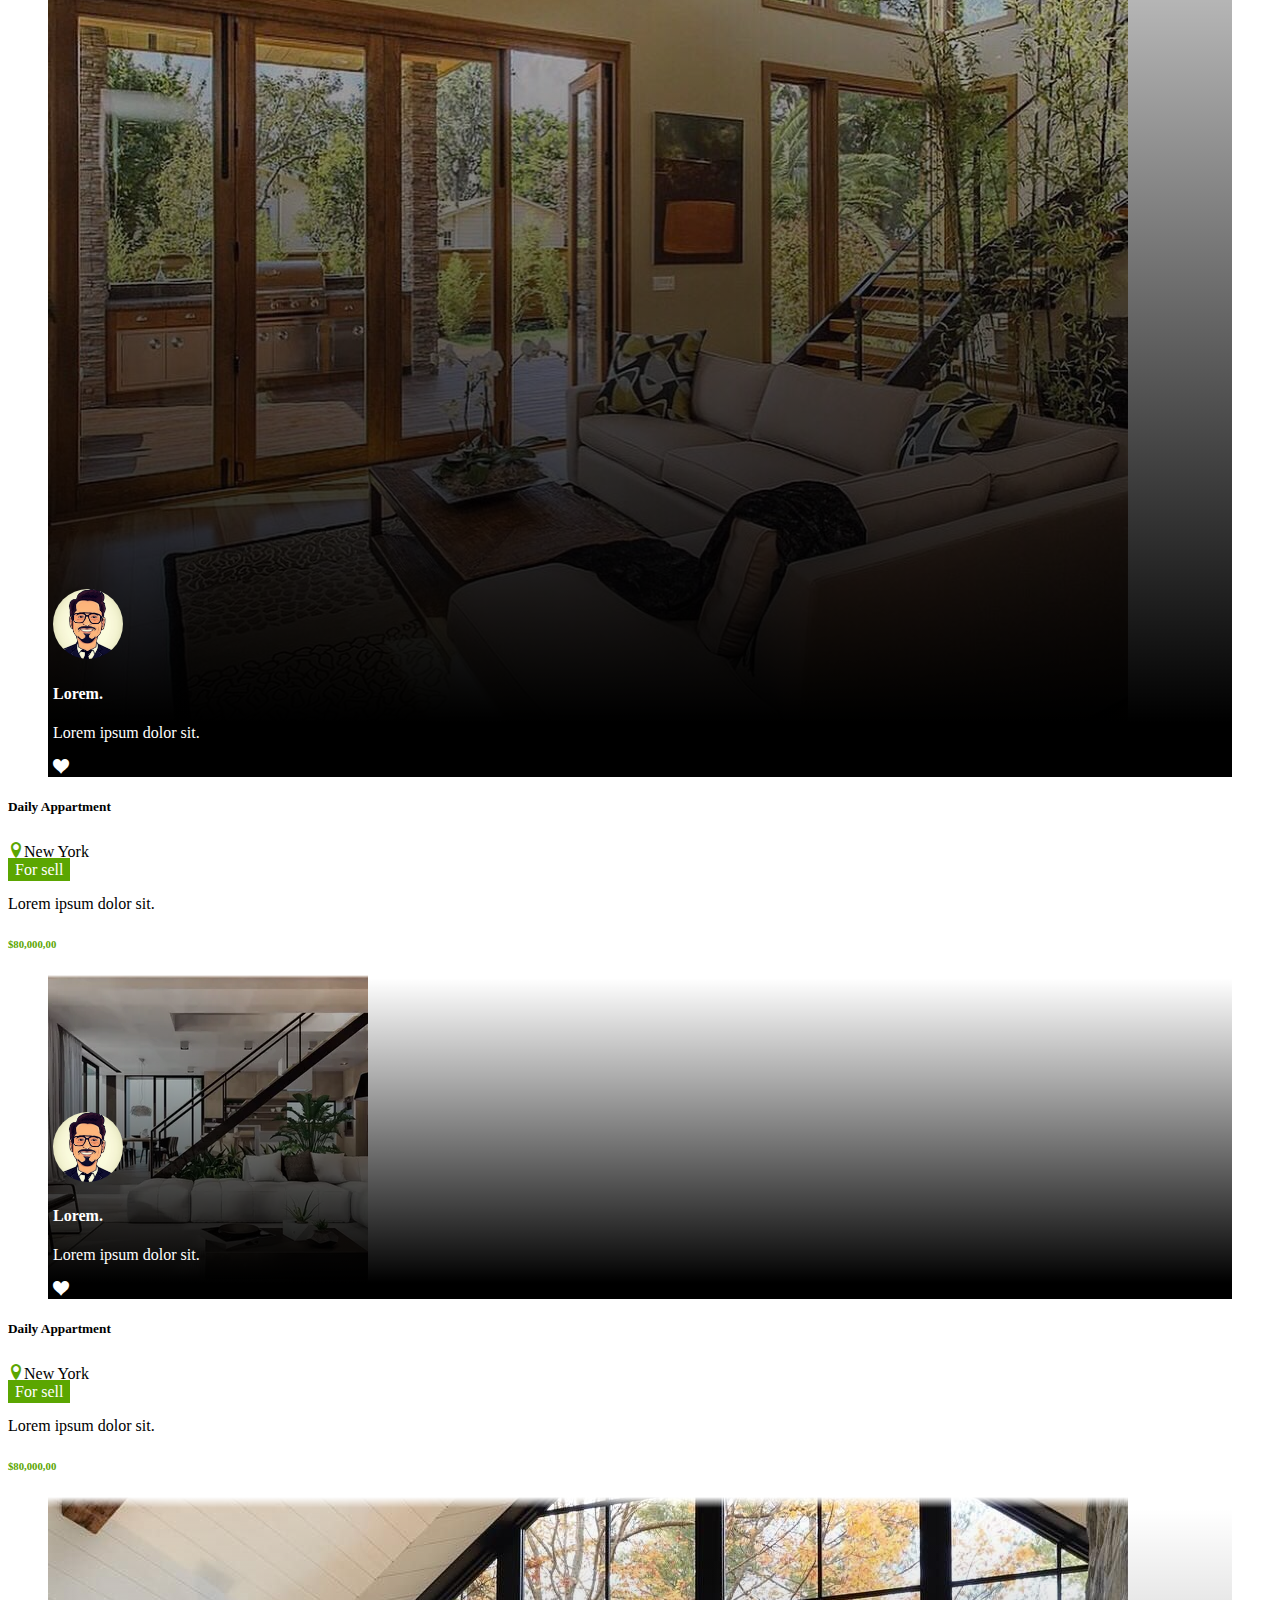
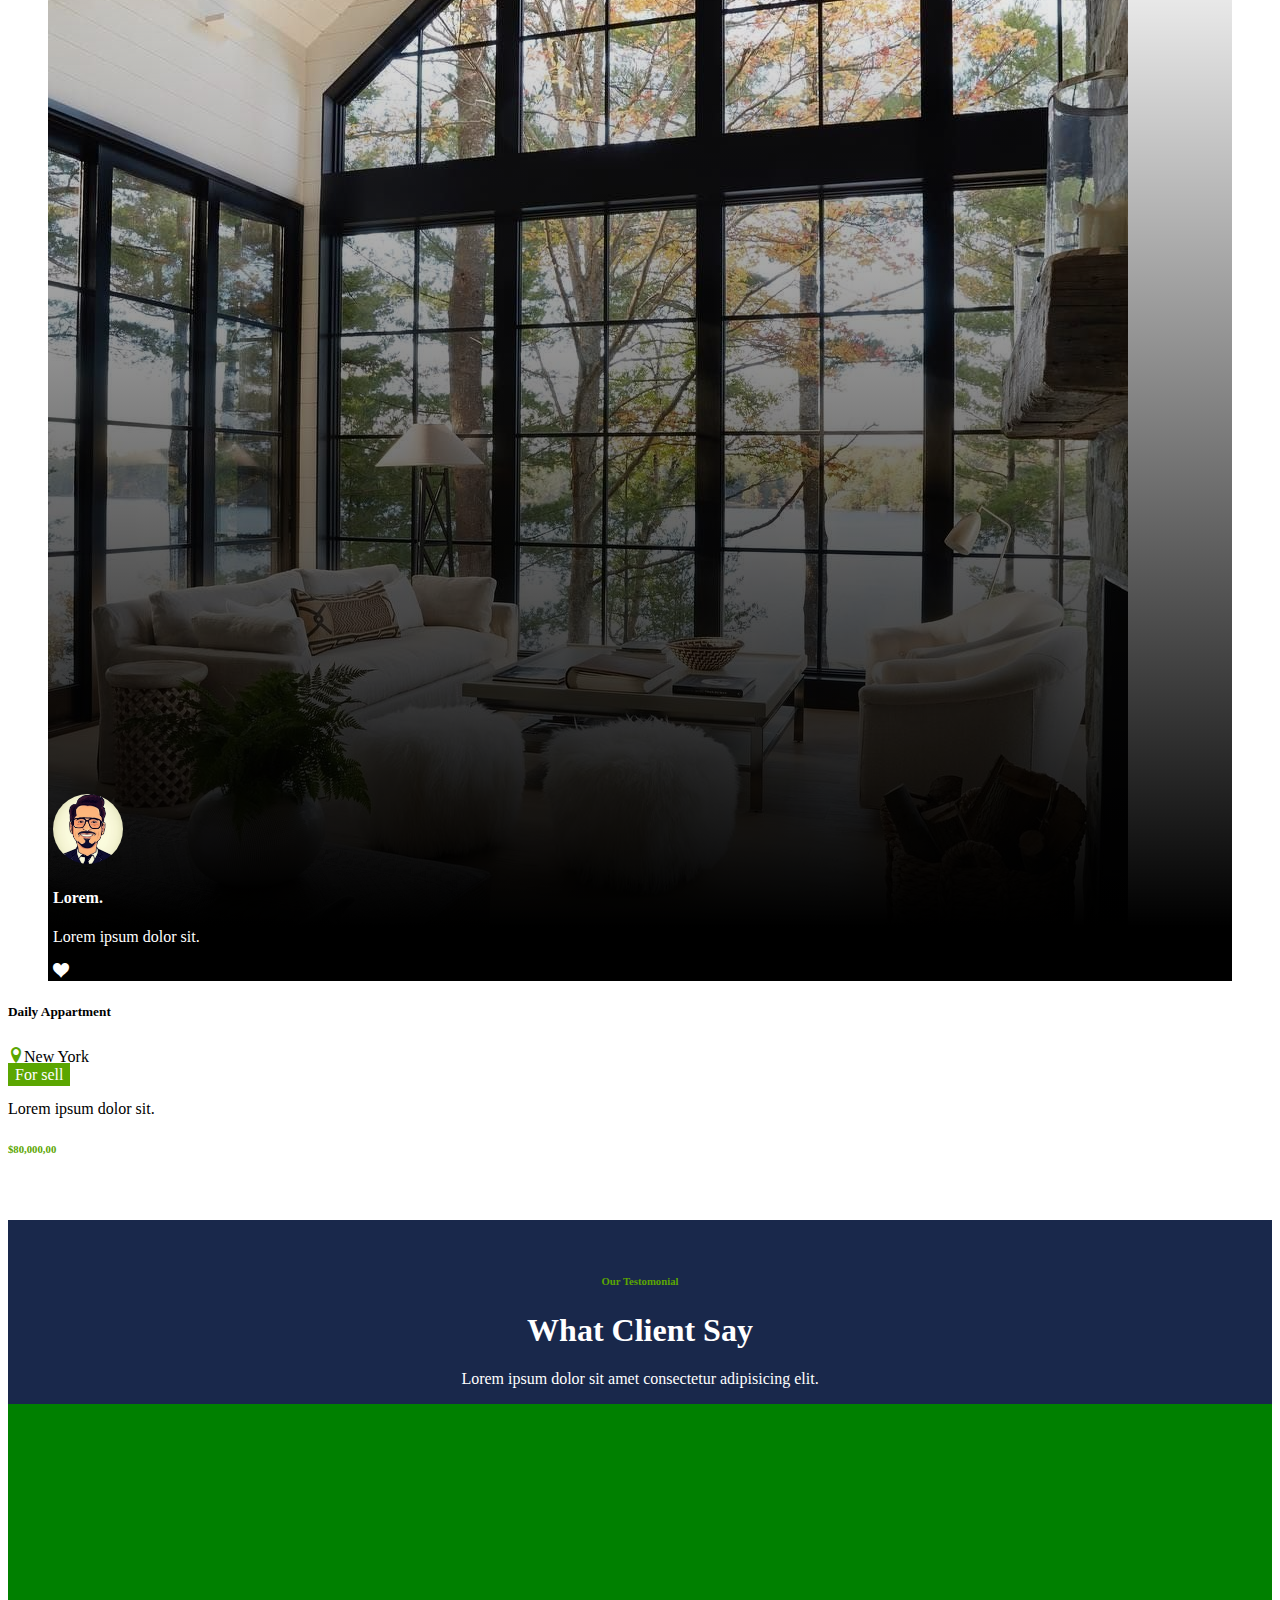
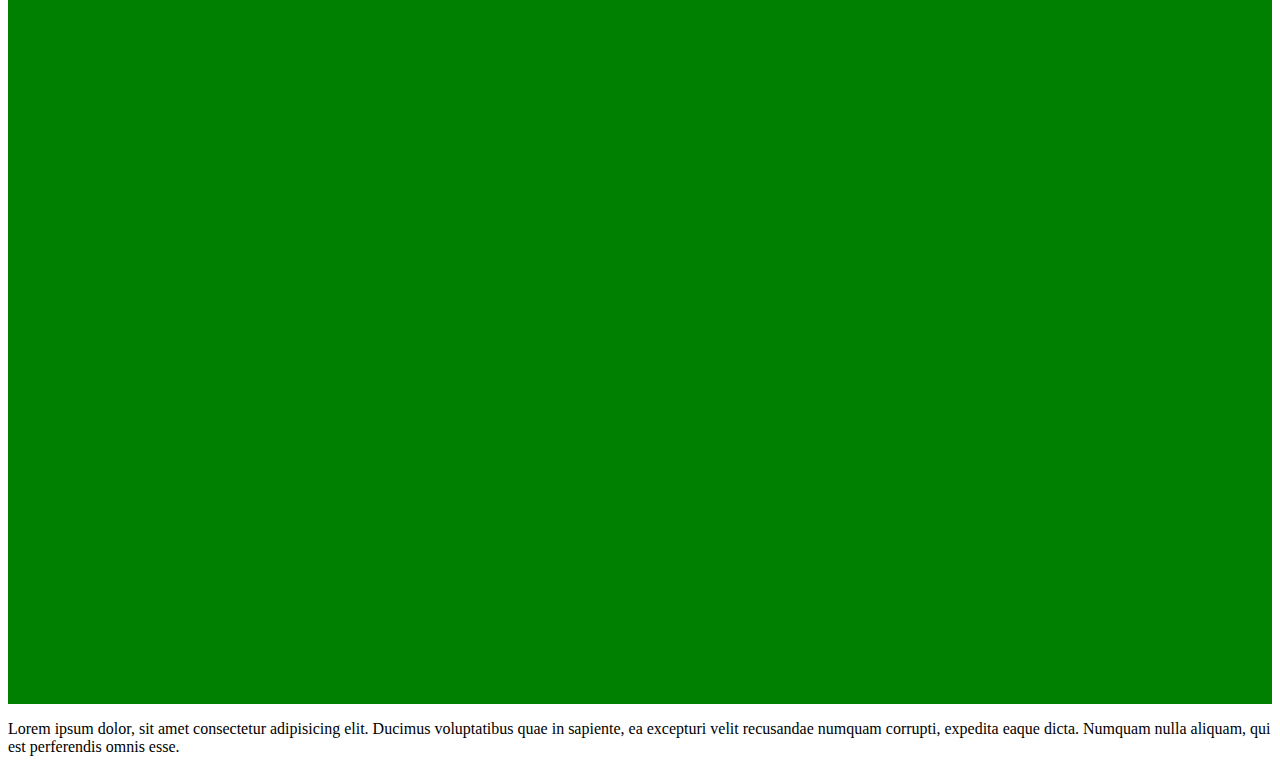
==== commit 28140653: "add cards" ====
--- a/index.html
+++ b/index.html
@@ -574,7 +574,7 @@
                 </div><!-- /.rating-cards-wrapper -->
             </div><!-- /.container -->
         </section><!-- /.Rating-wrapper -->
-
+<p>Lorem ipsum dolor, sit amet consectetur adipisicing elit. Ducimus voluptatibus quae in sapiente, ea excepturi velit recusandae numquam corrupti, expedita eaque dicta. Numquam nulla aliquam, qui est perferendis omnis esse.</p>
 
 
     </main><!-- /.main-area -->
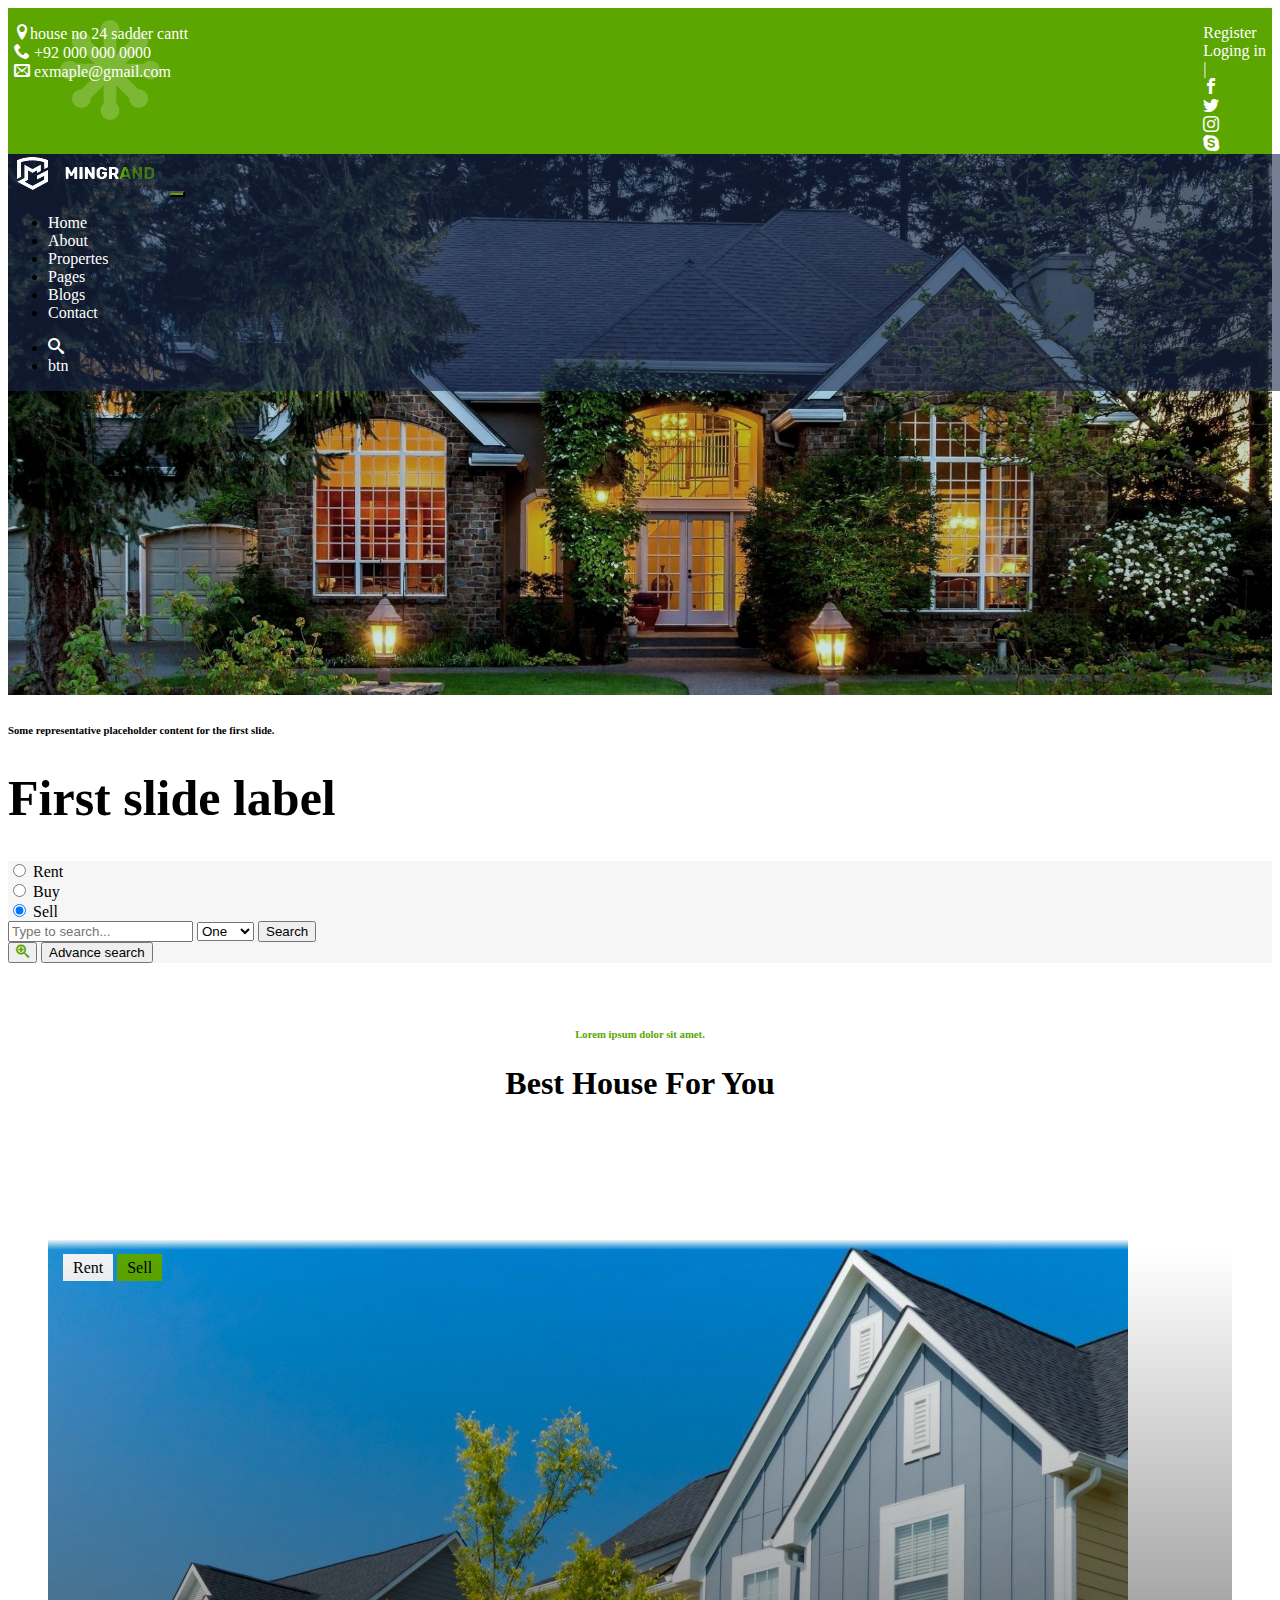
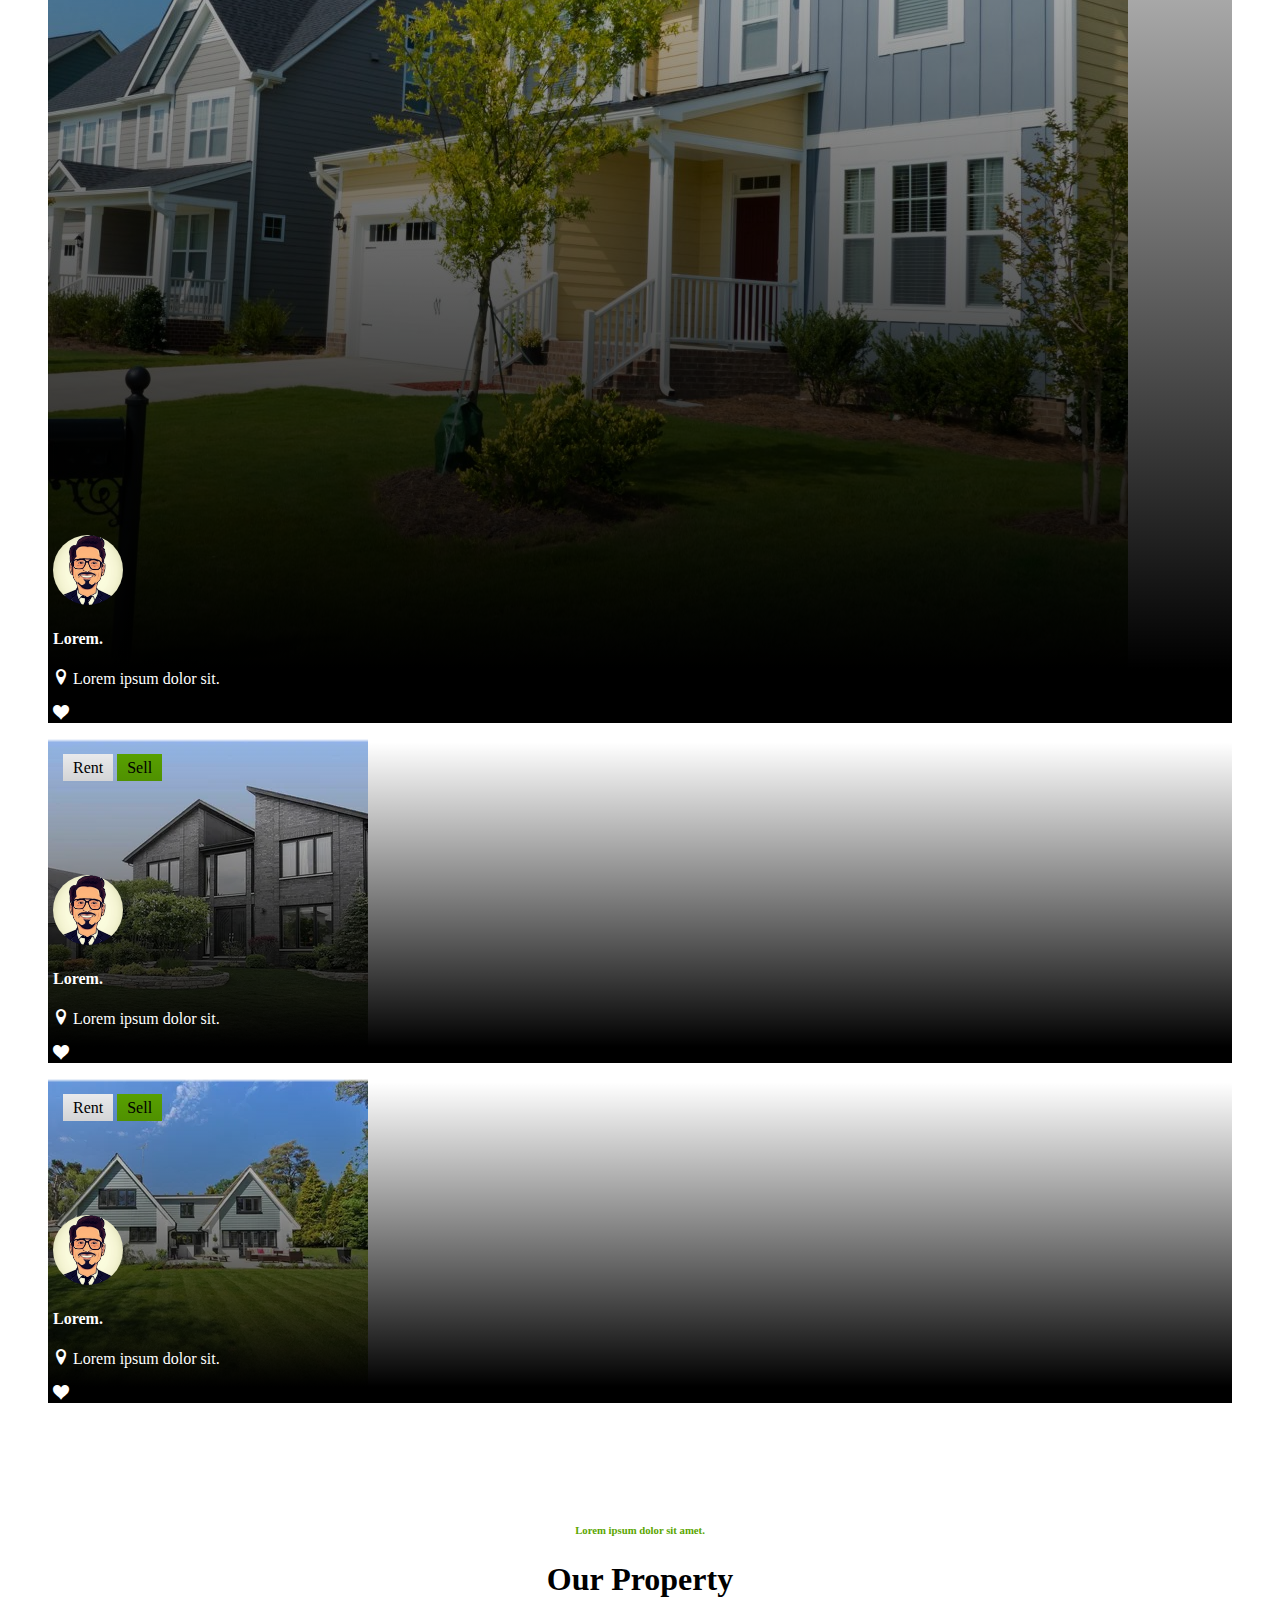
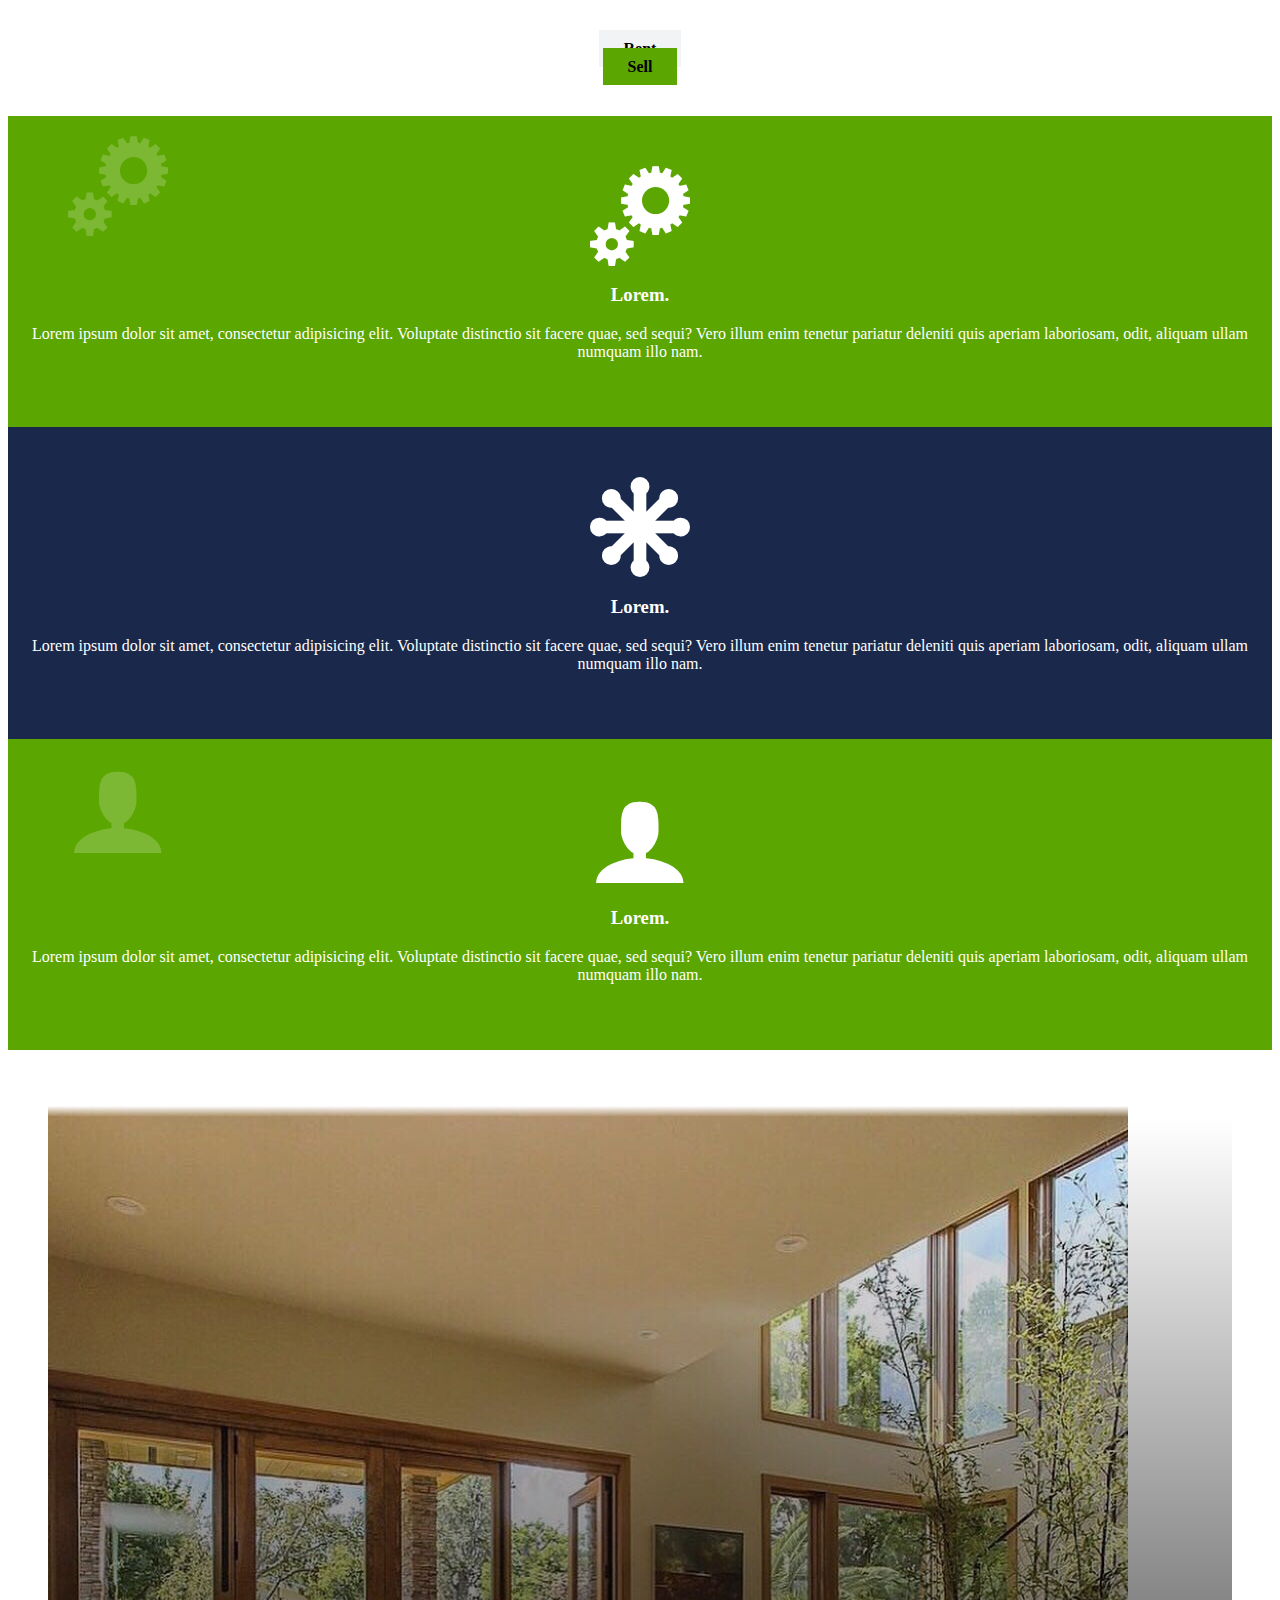
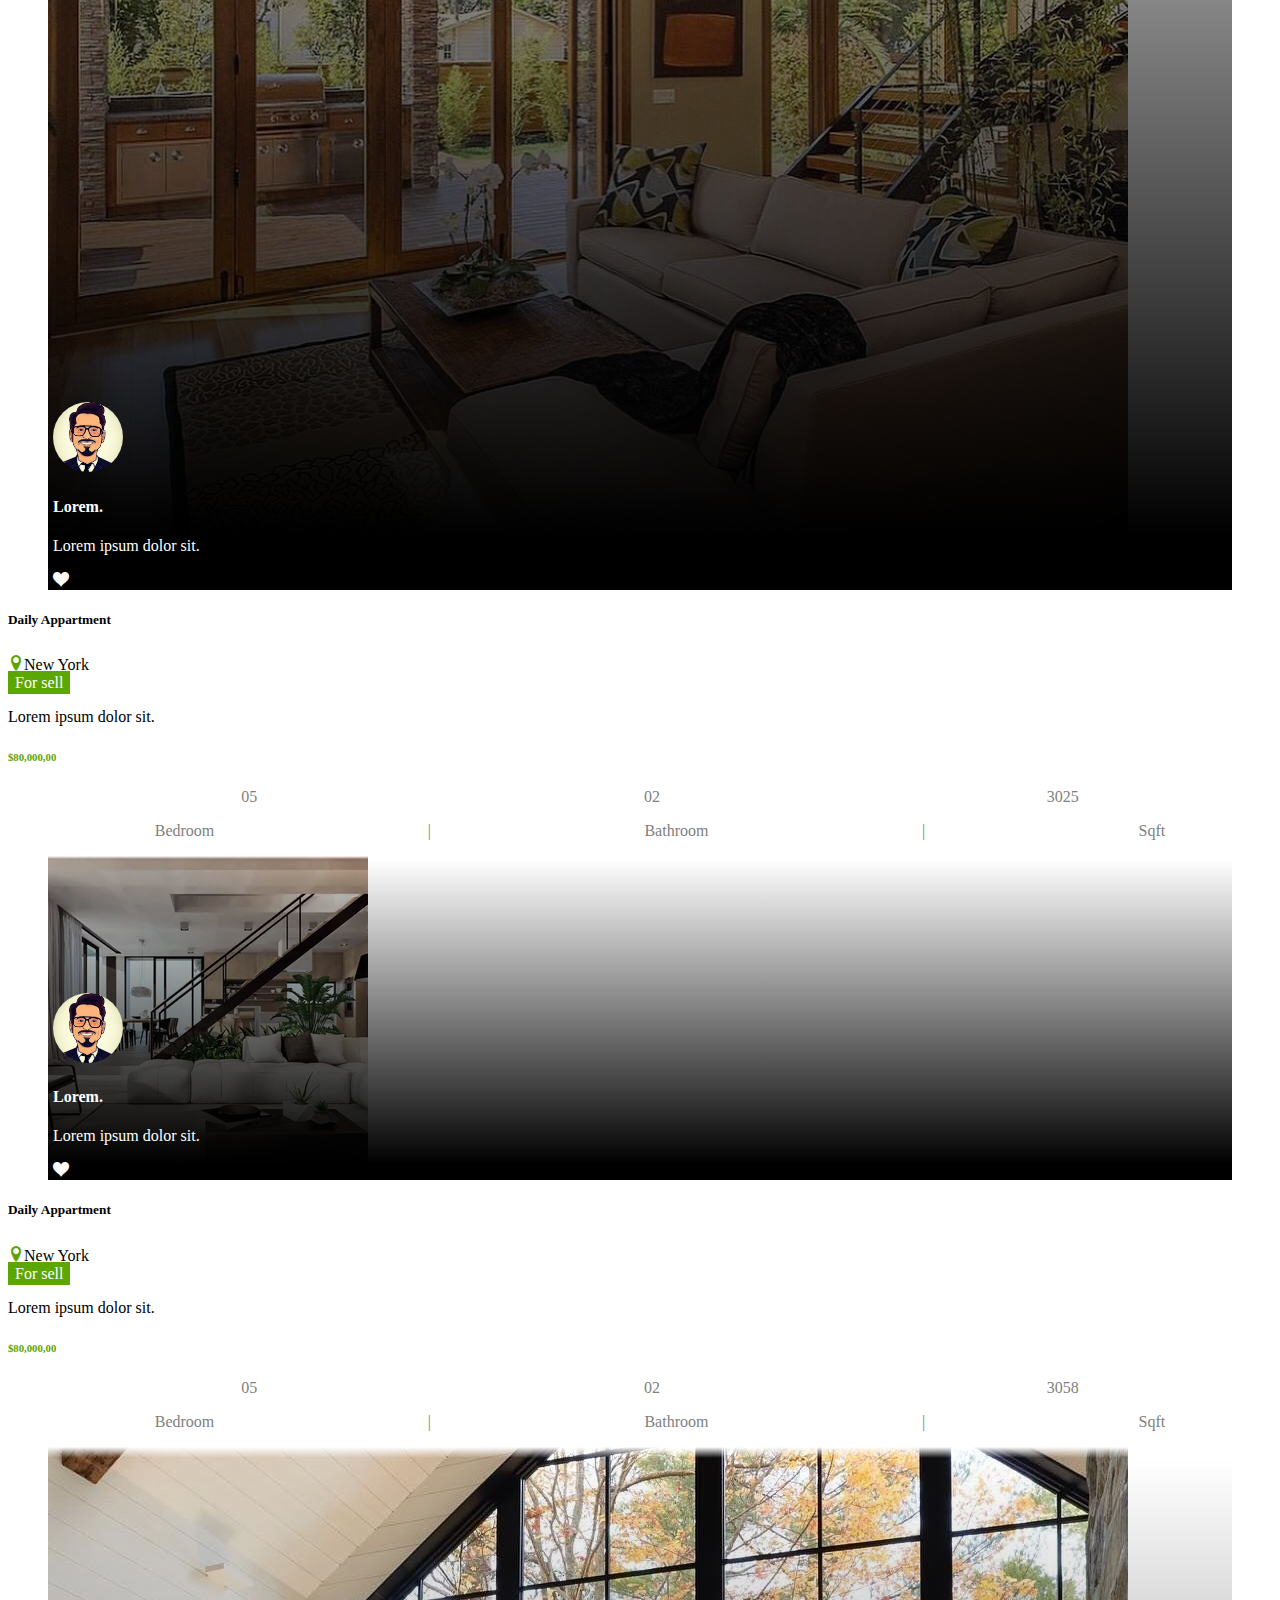
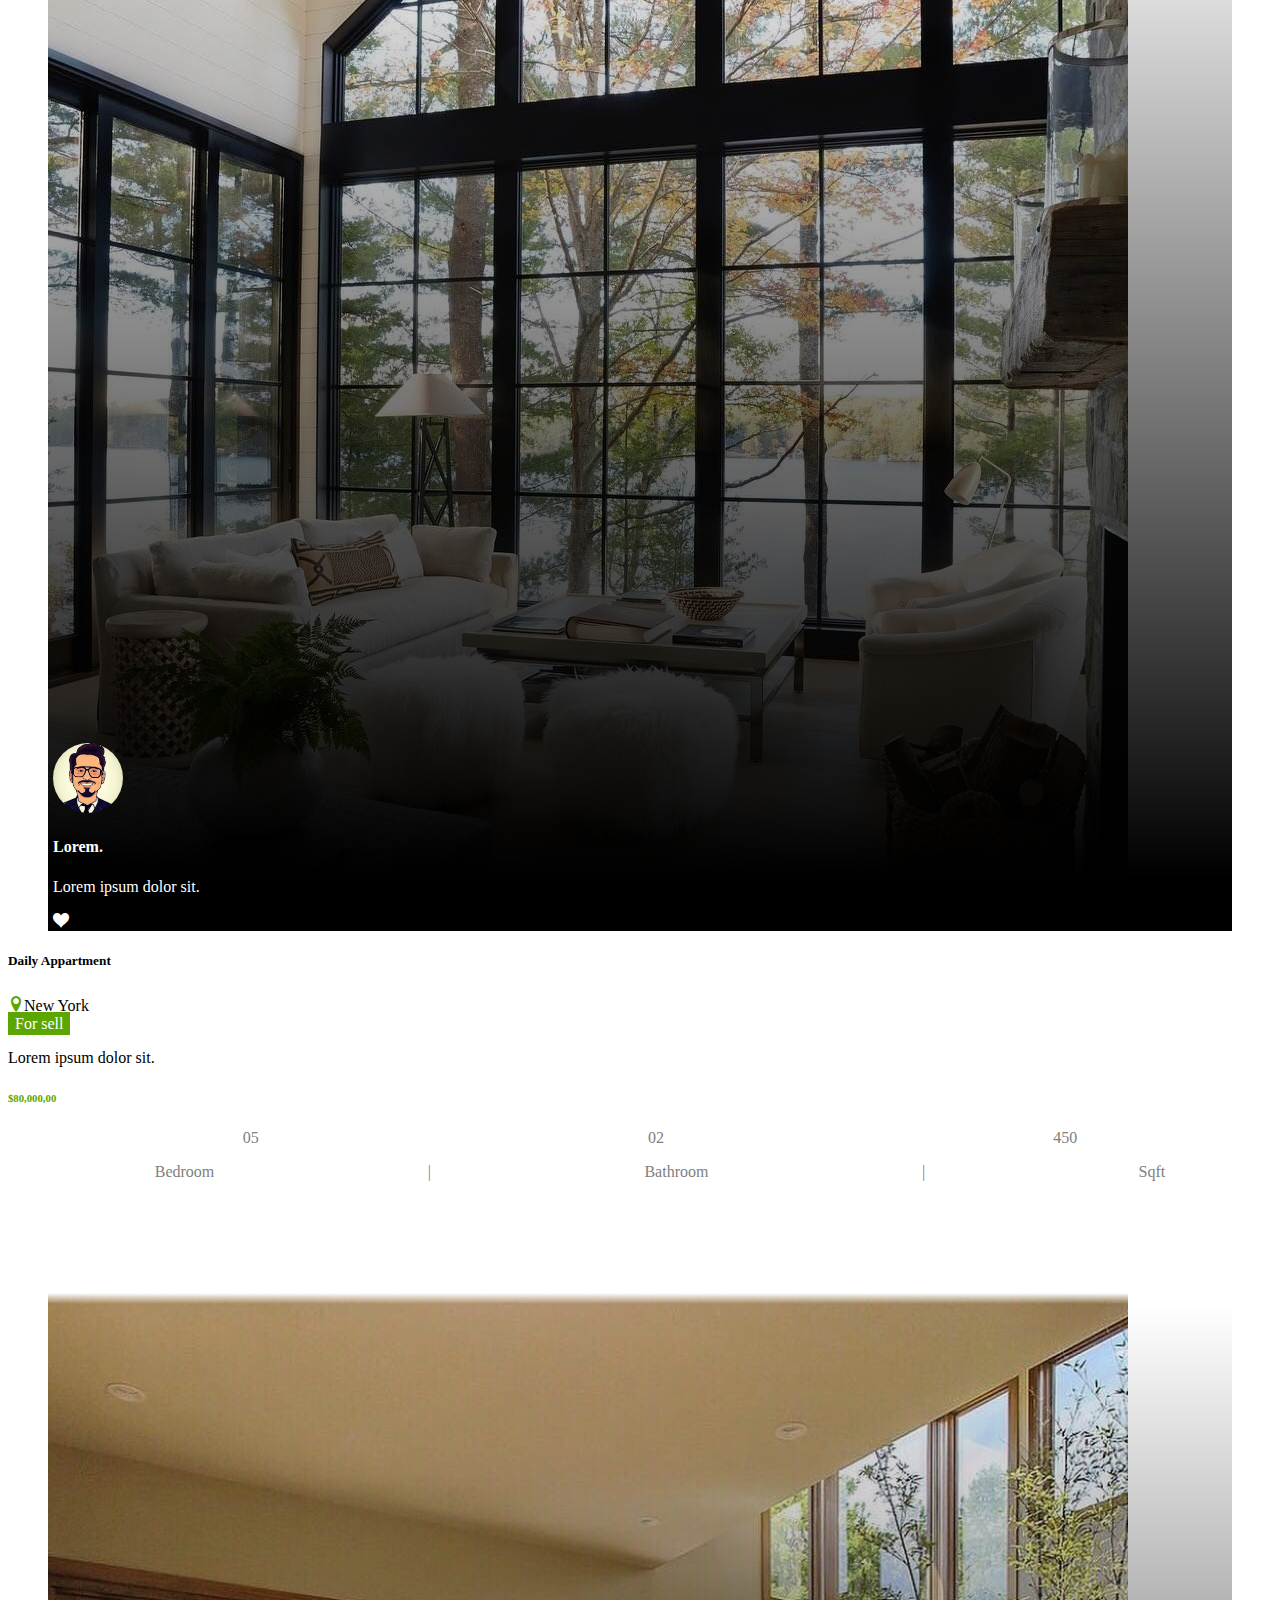
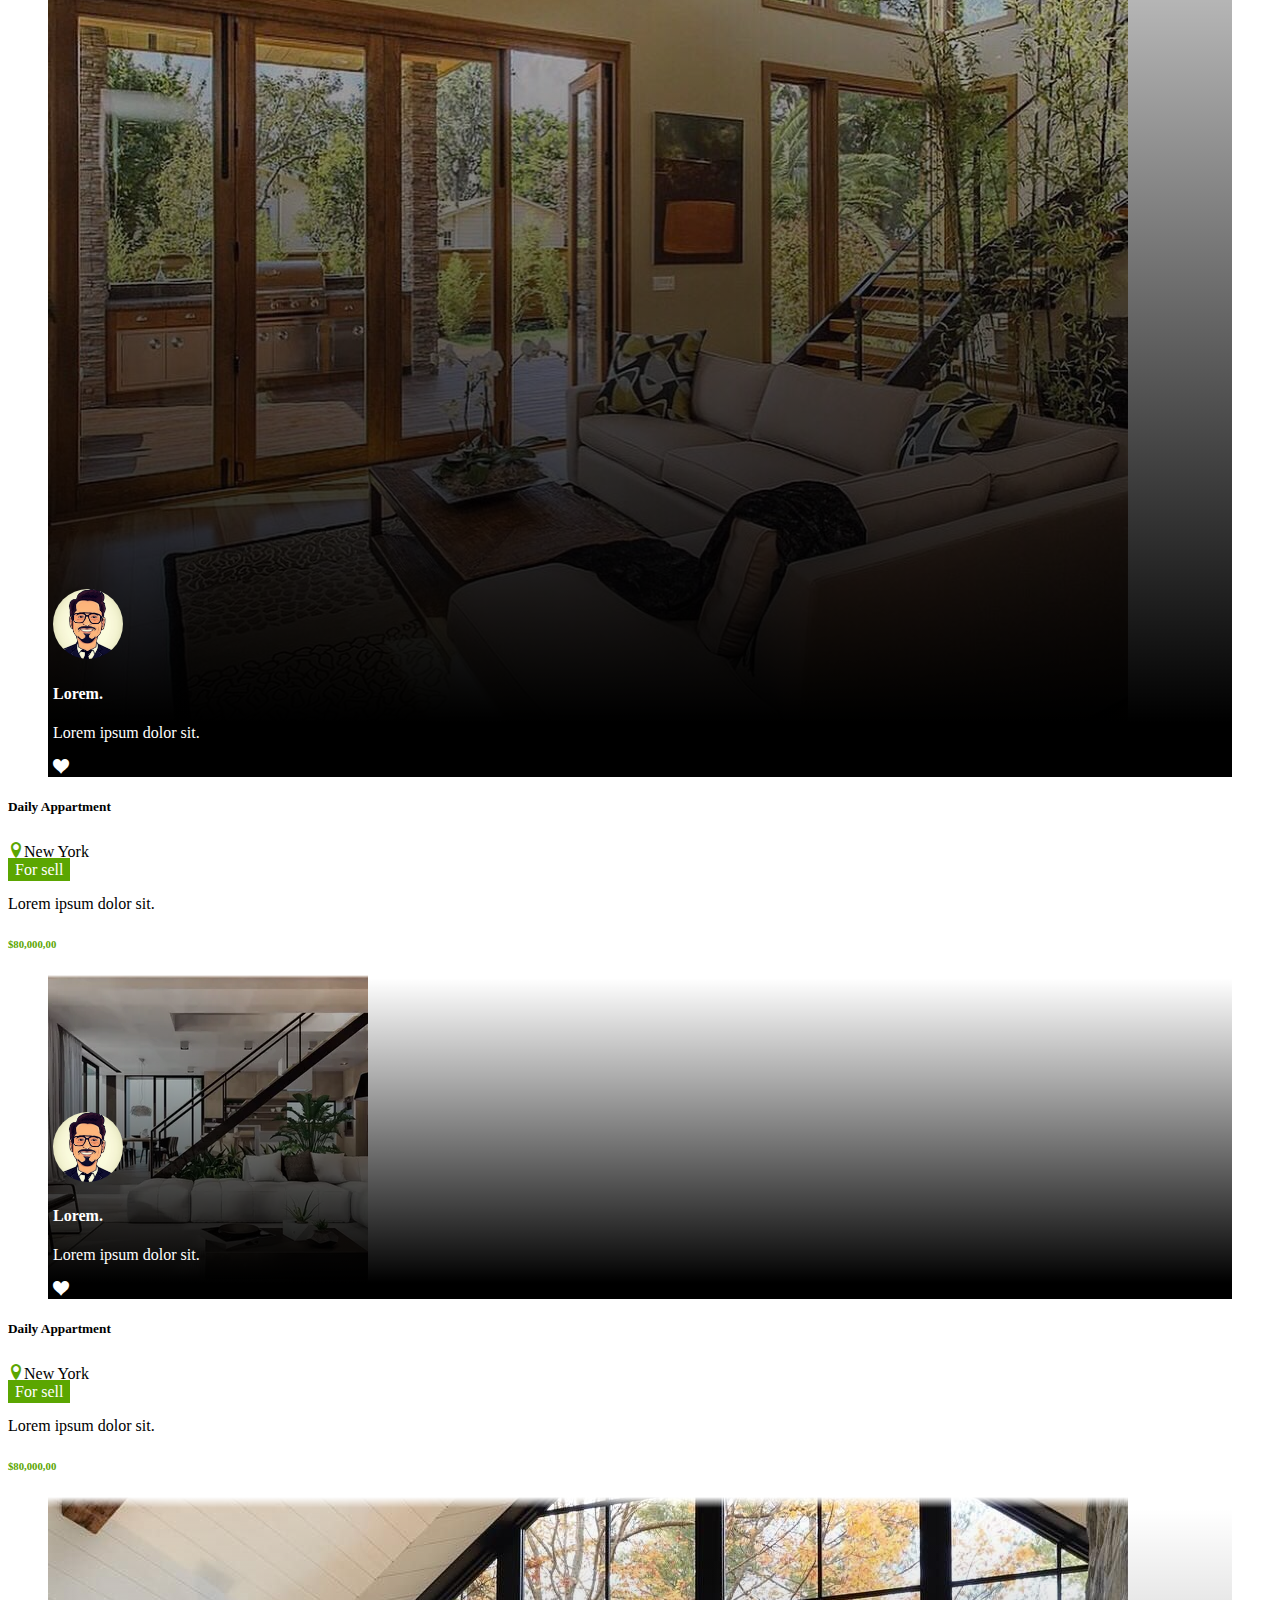
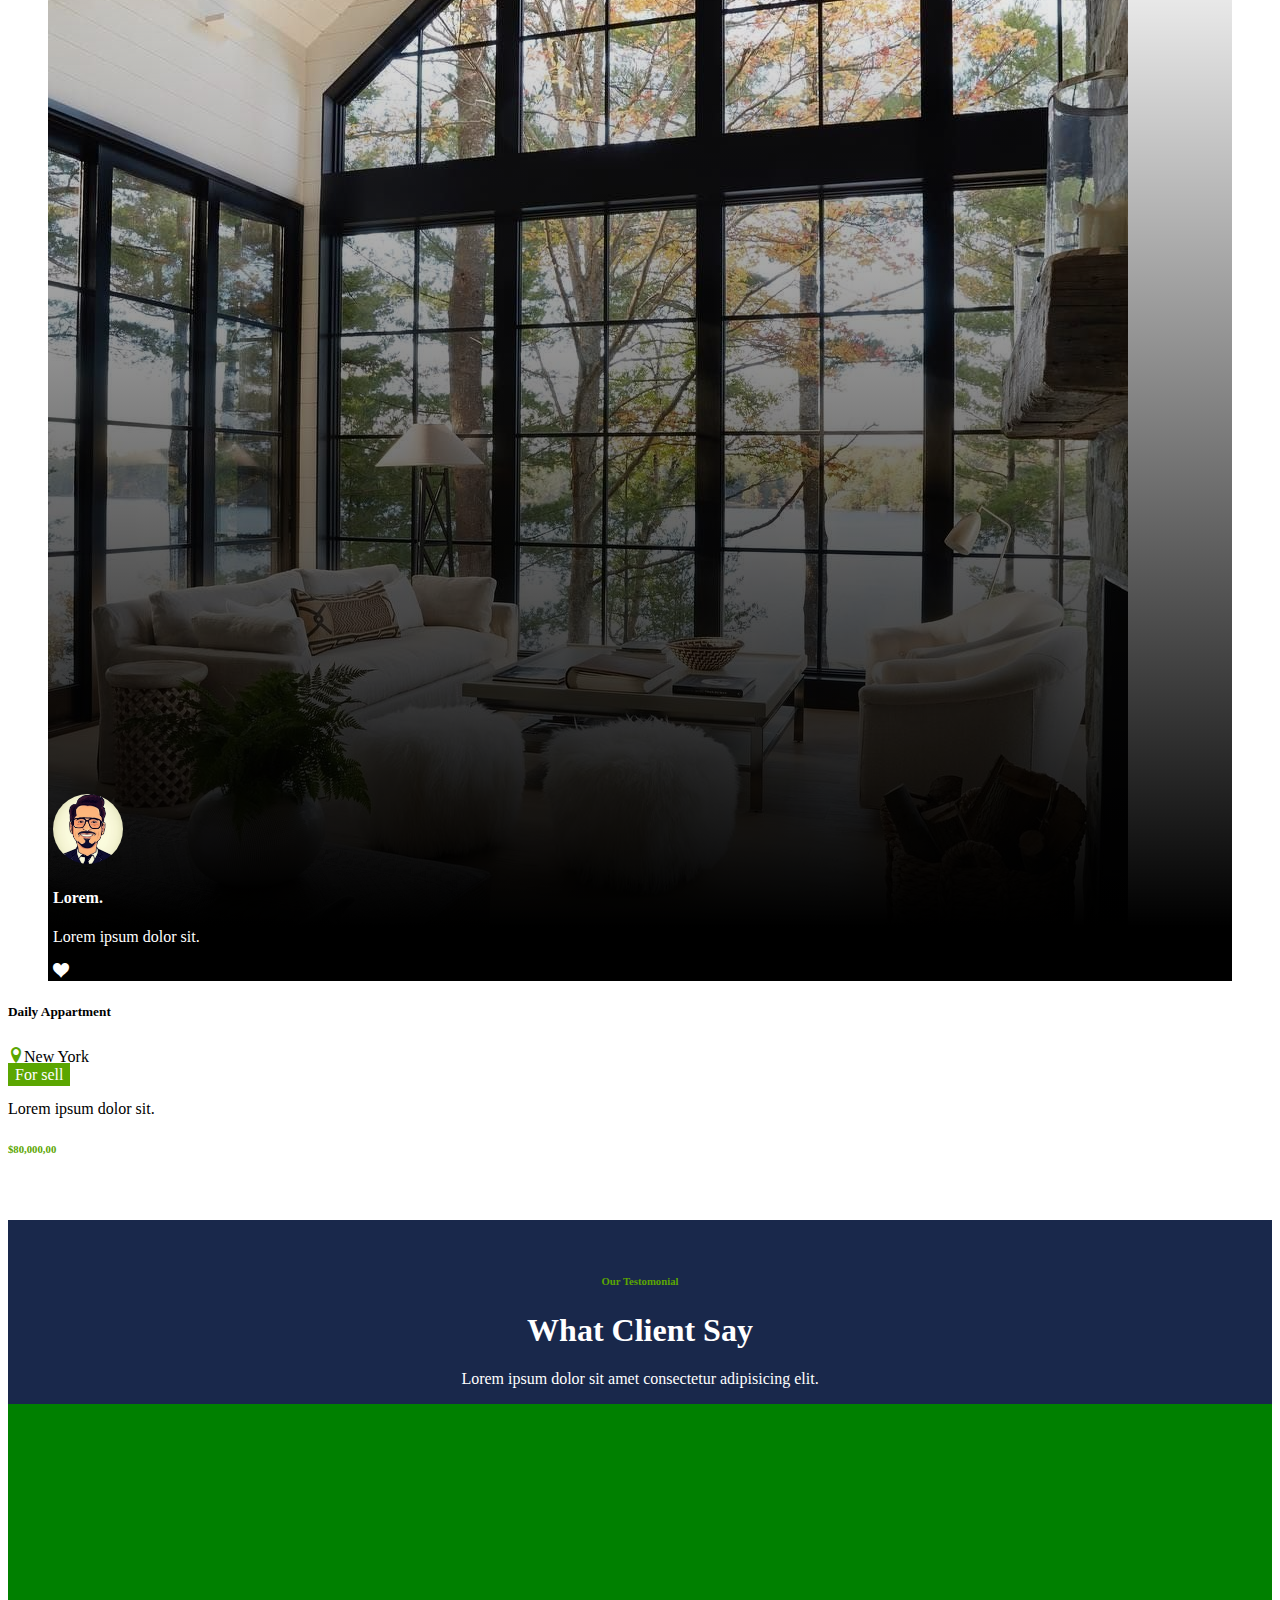
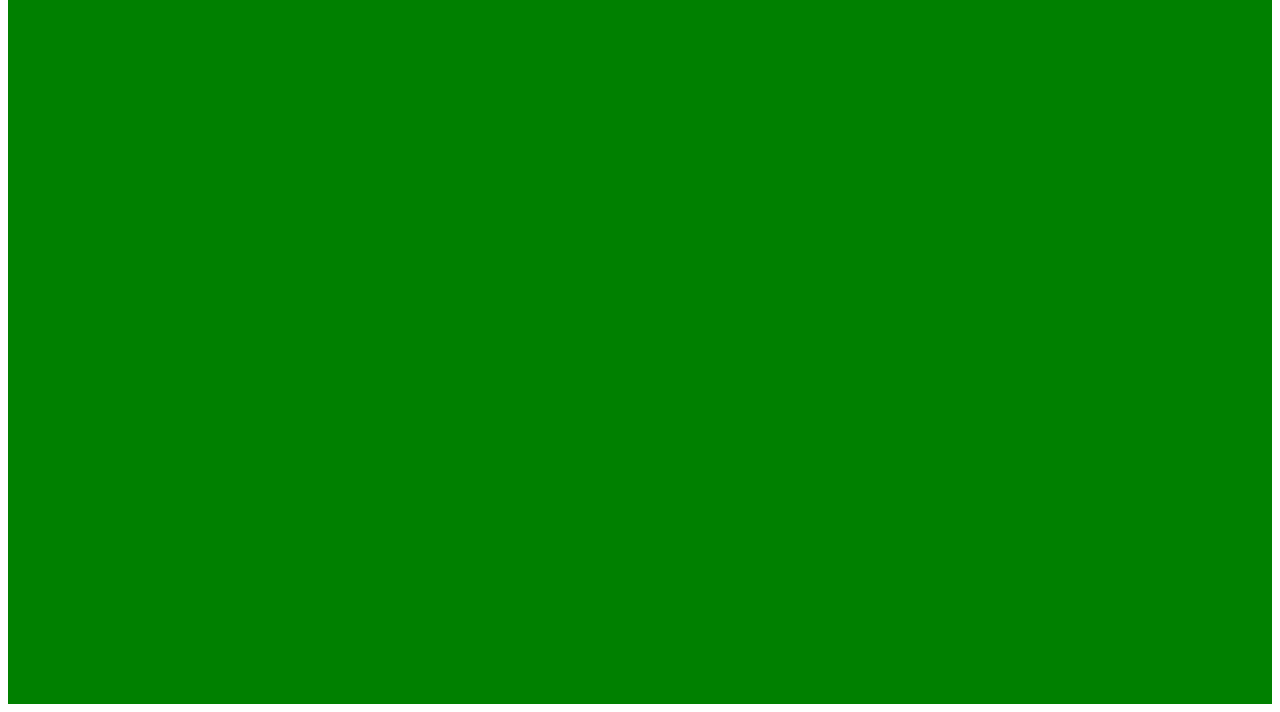
==== commit 187e4b31: "cards remove" ====
--- a/index.html
+++ b/index.html
@@ -574,7 +574,6 @@
                 </div><!-- /.rating-cards-wrapper -->
             </div><!-- /.container -->
         </section><!-- /.Rating-wrapper -->
-<p>Lorem ipsum dolor, sit amet consectetur adipisicing elit. Ducimus voluptatibus quae in sapiente, ea excepturi velit recusandae numquam corrupti, expedita eaque dicta. Numquam nulla aliquam, qui est perferendis omnis esse.</p>
 
 
     </main><!-- /.main-area -->
